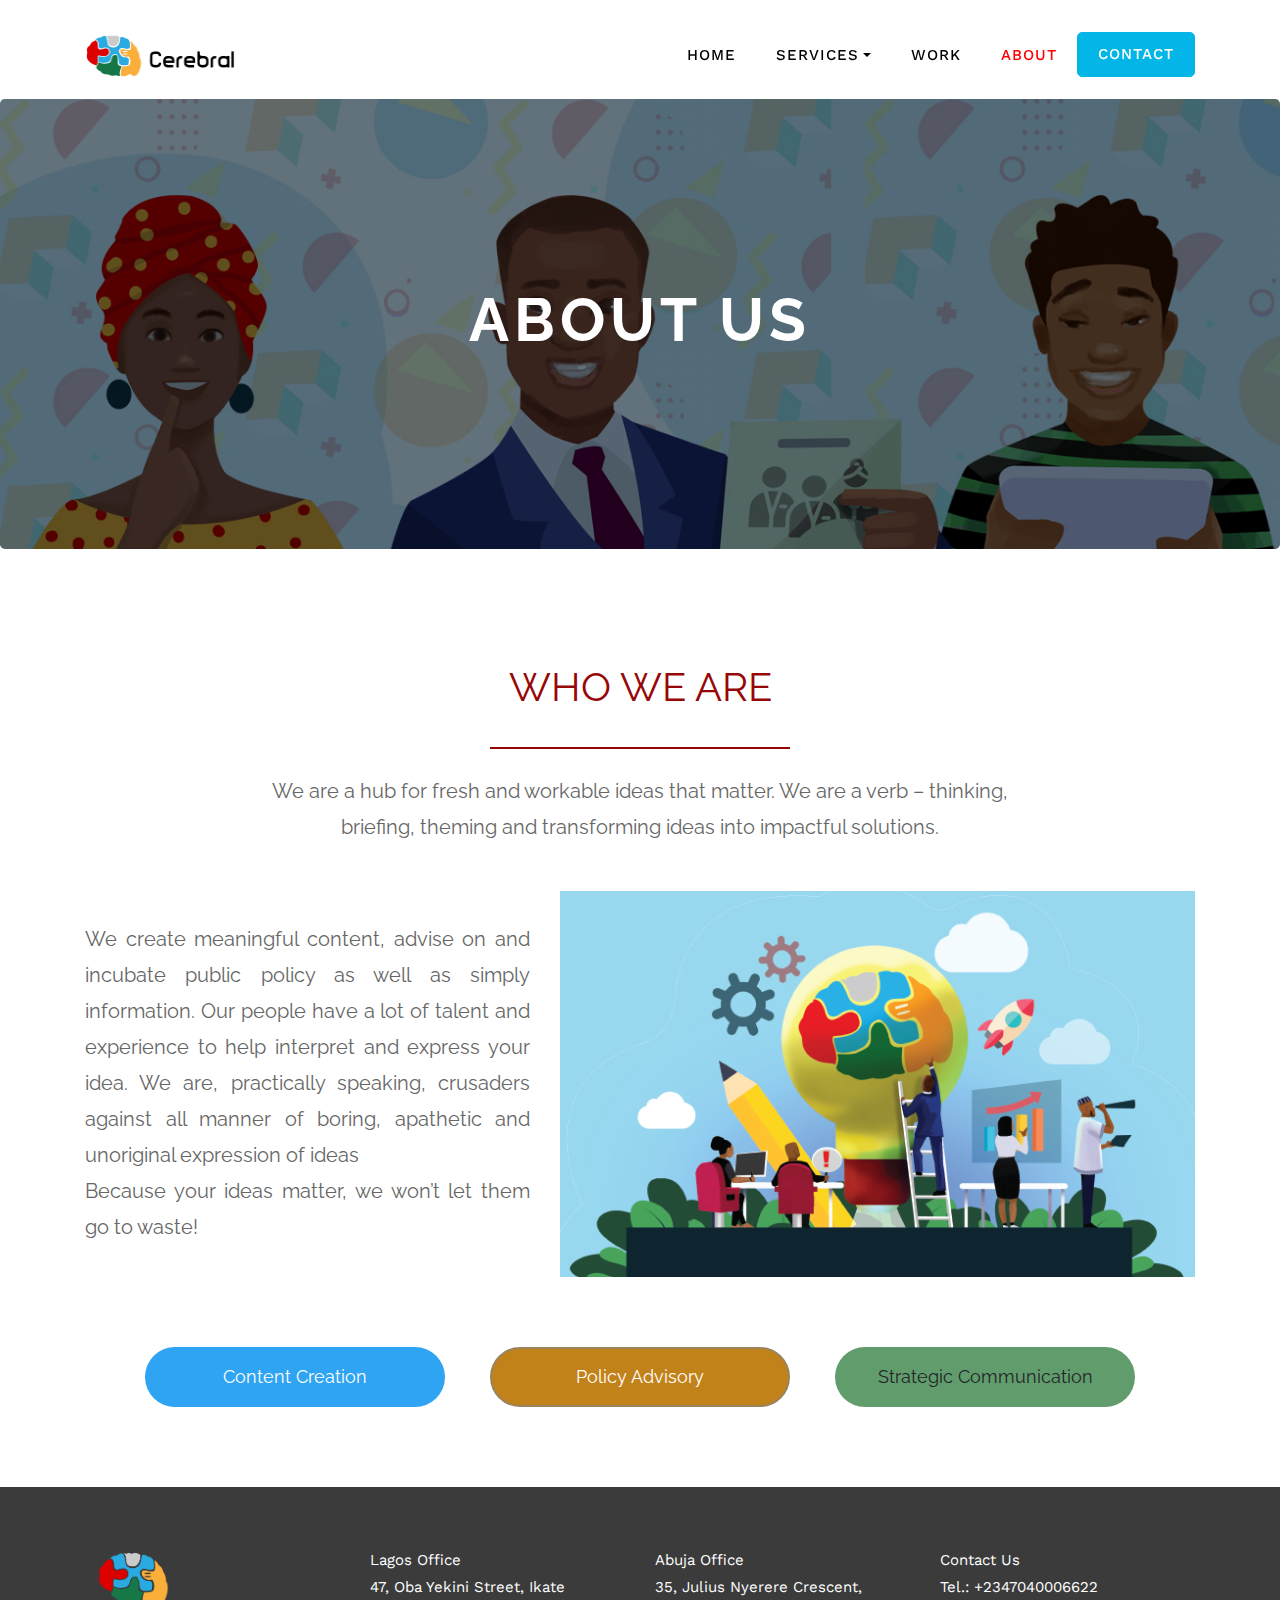
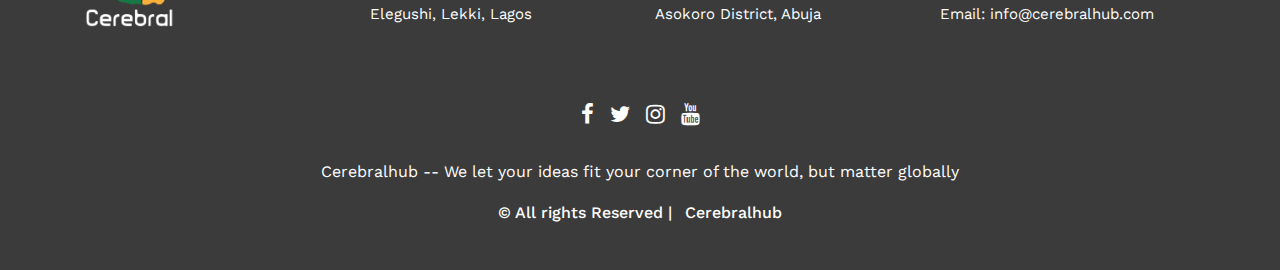
==== about.html @ 4c74ab98 "waiting from content" ====
<!DOCTYPE html>
<html lang="en">
  <head>
    <meta charset="utf-8">
    <meta name="viewport" content="width=device-width, initial-scale=1, shrink-to-fit=no">
    
    <link href="https://fonts.googleapis.com/css?family=Work+Sans:300,400,,500,600,700" rel="stylesheet">


    <link rel="stylesheet" href="https://maxcdn.bootstrapcdn.com/bootstrap/4.3.1/css/bootstrap.min.css">
   
    <link rel="stylesheet" href="https://cdnjs.cloudflare.com/ajax/libs/animate.css/3.7.2/animate.min.css"> 
  <!--  <script src="https://ajax.googleapis.com/ajax/libs/jquery/3.4.1/jquery.min.js"></script>
    <script src="https://cdnjs.cloudflare.com/ajax/libs/popper.js/1.14.7/umd/popper.min.js"></script>-->

    <script src="https://maxcdn.bootstrapcdn.com/bootstrap/4.3.1/js/bootstrap.min.js"></script>

    <link rel="stylesheet" href="css/jquery.timepicker.css">
    <link href="css/hover-min.css" rel="stylesheet">

    
    <link rel="stylesheet" href="css/style.css">
    <link rel="stylesheet" href="css/index.css">
    <link rel="stylesheet" href="css/footer.css">

    <link rel="stylesheet" href="css/style2.css">

    <title>Cerebralhub</title>

    <link rel="icon" type="image/png" href="images/cerebral.png">
    <style type="text/css">
    </style>
</head>
  <body>
 

	  <nav class="navbar navbar-expand-lg navbar-light ftco_navbar bg-light ftco-navbar-light" id="ftco-navbar">
	    <div class="container">
      <div class="menu">
        <a class="navbar-brand" href="index.html"><img src="images/ce.png"/></a>
      </div>
	      <button class="navbar-toggler" type="button" data-toggle="collapse" data-target="#ftco-nav" aria-controls="ftco-nav" aria-expanded="false" aria-label="Toggle navigation">
	        <span class="oi oi-menu"></span> Menu
	      </button>

	      <div class="collapse navbar-collapse" id="ftco-nav">
	        <ul class="navbar-nav ml-auto">
	         <li class="nav-item"><a href="index.html" class="nav-link hvr-underline-from-left">Home</a></li>
	          <!-- <li class="nav-item active dropdown"><a class="nav-link dropdown-toggle hvr-underline-from-center" data-toggle="dropdown"
              aria-haspopup="true" aria-expanded="false" href="hosting.html">Products & Services</a>
                <div class="dropdown-menu dropdown-primary" aria-labelledby="navbarDropdownMenuLink">
                  <a class="dropdown-item active" href="animation.html"> Animation</a>
                  <a class="dropdown-item" href="graphics.html">Graphics</a>
                  <a class="dropdown-item" href="illustration.html">Illustration</a>
  
                </div>
              </li> -->

            <li class="nav-item dropdown"><a class="nav-link dropdown-toggle hvr-underline-from-center" data-toggle="dropdown"
              aria-haspopup="true" aria-expanded="false" href="services.html">Services</a>
                <div class="dropdown-menu dropdown-primary" aria-labelledby="navbarDropdownMenuLink">
                    <a class="dropdown-item" href="services.html#research"> Content Creation</a>
                    <a class="dropdown-item" href="services.html#policy">Policy Advisory</a>
                    <a class="dropdown-item" href="services.html#media">Strategic Communication</a>

  
                </div>
              </li>            
              <li class="nav-item"><a href="work.html" class="nav-link hvr-underline-from-center">Work</a></li>

              <li class="nav-item active"><a href="about.html" class="nav-link hvr-underline-from-right">About</a></li>
	          <li class="nav-item cta"><a href="contact.html" class="nav-link hvr-grow"><span>Contact</span></a></li>
	        </ul>
	      </div>
	    </div>
	  </nav>
    <!-- END nav -->

    
    


<!-- Full Page Image Header with Vertically Centered Content -->
<header class="jumbotron masthead" style="height: 50vh;
min-height: 350px;
background-image: url('images/front1.jpg');
background-size: cover;
background-position: center;
background-repeat: no-repeat;
font-size:60px">
  <div class="container h-100">
    <div class="row h-100 align-items-center">
      <div class="col-12 text-center">
        <h1 class="display-4"style="color:white; font-size:60px; font-weight:900px;"><strong><b>ABOUT US</b></strong></h1>
      </div>
    </div>
  </div>
</header>


        
        <div class="missionStatement">
            <div class="container">
                <div class= "head5">
                  WHO WE ARE
                  <hr class="hr-middle my-4 wow fadeInDown" data-wow-delay="0.4s">

                </div>    
                <p align="justify">We are a hub for fresh and workable ideas that matter.
                   We are a verb – thinking, <br>briefing, theming and transforming ideas into impactful solutions. 
                    </p>
            
                </div>
            </div>



            <div id="about">

            <div class="container">

                    <div class="row">
                        <div class="col-sm-5">
                                <div class="otherStatement">
                                  <p align="justify"> We create meaningful content, advise on and incubate public policy as well as simply information.
                                     Our people have a lot of talent and experience to help interpret and express your idea. We are, practically speaking, 
                                     crusaders against all manner of boring, apathetic and unoriginal expression of ideas
                                     <br>Because your ideas matter, we won’t let them go to waste!

                                    </p>
                                </div>
                        </div>
                    
                        <div class="col-sm-7">
                                <img src="images/about.png">
                    
                            
                        </div>
                    </div>
            </div>
            </div>



            
        <div class="missionStatement2" >
            <div class="container">  
                <a href="work.html#research"><button class="btn aboutResearchButton animated slideInLeft">Content Creation</button></a>

                <a href="work.html#policy"><button class="btn aPolicyMaking animated slideInRight">Policy Advisory</button></a>
          
                <a href="work.html#media"> <button class="btn aMediaButton animated slideInLeft">Strategic Communication</button></a>

                  </div>         
            </div>

<!--
            <div class="letsTalk">
                <button class="btn talk animated slideInLeft">Let's Talk</button>
              </div>
-->

<div class=" footer">
    <div class="container">
        <div class="row">
            <div class="col-sm">
                <img src="images/cereb.png">
            </div>
  
            <div class="col-sm">
              Lagos Office
              <P>47, Oba Yekini Street, Ikate Elegushi, Lekki, Lagos</P>
            </div>

            <div class="col-sm">
                  Abuja Office
                  <P>35, Julius Nyerere Crescent, Asokoro District, Abuja</P>
                </div>
  
            <div class="col-sm">
                Contact Us
                <p>Tel.: +2347040006622 <br>
                Email: info@cerebralhub.com </p>
                </div>
            
          </div>   
    </div>
    </div>

    <div class="footer2">
        <div class="container-fluid">

        <div class="row">
            <div class="col-xs-12 col-sm-12 col-md-12 mt-2 mt-sm-5">
              <ul class="list-unstyled list-inline social text-center">
                <li class="list-inline-item"><a href="javascript:void();"><i class="fa fa-facebook"></i></a></li>
                <li class="list-inline-item"><a href="javascript:void();"><i class="fa fa-twitter"></i></a></li>
                <li class="list-inline-item"><a href="javascript:void();"><i class="fa fa-instagram"></i></a></li>
               <li class="list-inline-item"><a href="javascript:void();"><i class="fa fa-youtube"></i></a></li>
               <!-- <li class="list-inline-item"><a href="javascript:void();" target="_blank"><i class="fa fa-envelope"></i></a></li>-->
              </ul>
            </div>
            </hr>
          </div>	
        <div class="row">
          <div class="col-xs-12 col-sm-12 col-md-12 mt-2 mt-sm-2 text-center text-white">
              <p style="font-size:16px;">Cerebralhub</a> -- We let your ideas fit your corner of the world, but matter globally</p>

            <p class="h6">&copy All rights Reserved  | <a class="text-green ml-2"target="_blank">Cerebralhub</a></p>
          
          </div>
          </hr>
        </div>	
      </div>      
</div>

<script src="https://code.jquery.com/jquery-3.3.1.slim.min.js" integrity="sha384-q8i/X+965DzO0rT7abK41JStQIAqVgRVzpbzo5smXKp4YfRvH+8abtTE1Pi6jizo" crossorigin="anonymous"></script>
<script src="https://cdnjs.cloudflare.com/ajax/libs/popper.js/1.14.3/umd/popper.min.js" integrity="sha384-ZMP7rVo3mIykV+2+9J3UJ46jBk0WLaUAdn689aCwoqbBJiSnjAK/l8WvCWPIPm49" crossorigin="anonymous"></script>
<script src="https://stackpath.bootstrapcdn.com/bootstrap/4.1.3/js/bootstrap.min.js" integrity="sha384-ChfqqxuZUCnJSK3+MXmPNIyE6ZbWh2IMqE241rYiqJxyMiZ6OW/JmZQ5stwEULTy" crossorigin="anonymous"></script>


</body>
</html>
---- css/style.css ----
/*!
 * Bootstrap v4.3.1 (https://getbootstrap.com/)
 * Copyright 2011-2019 The Bootstrap Authors
 * Copyright 2011-2019 Twitter, Inc.
 * Licensed under MIT (https://github.com/twbs/bootstrap/blob/master/LICENSE)
 */
:root {
  --blue: #007bff;
  --indigo: #6610f2;
  --purple: #6f42c1;
  --pink: #e83e8c;
  --red: #dc3545;
  --orange: #fd7e14;
  --yellow: #ffc107;
  --green: #28a745;
  --teal: #20c997;
  --cyan: #17a2b8;
  --white: #fff;
  --gray: #6c757d;
  --gray-dark: #343a40;
  --primary: #007bff;
  --secondary: #6c757d;
  --success: #28a745;
  --info: #17a2b8;
  --warning: #ffc107;
  --danger: #dc3545;
  --light: #f8f9fa;
  --dark: #343a40;
  --breakpoint-xs: 0;
  --breakpoint-sm: 576px;
  --breakpoint-md: 768px;
  --breakpoint-lg: 992px;
  --breakpoint-xl: 1200px;
  --font-family-sans-serif: -apple-system, BlinkMacSystemFont, "Segoe UI", Roboto, "Helvetica Neue", Arial, "Noto Sans", sans-serif, "Apple Color Emoji", "Segoe UI Emoji", "Segoe UI Symbol", "Noto Color Emoji";
  --font-family-monospace: SFMono-Regular, Menlo, Monaco, Consolas, "Liberation Mono", "Courier New", monospace; }

*,
*::before,
*::after {
  -webkit-box-sizing: border-box;
  box-sizing: border-box; }

html {
  font-family: sans-serif;
  line-height: 1.15;
  -webkit-text-size-adjust: 100%;
  -webkit-tap-highlight-color: rgba(0, 0, 0, 0); }
  
  
.navbar .container img{
	height: 45px;
	width:150px;
}

body {
  font-family: "Work Sans", Arial, sans-serif;
  background: #fff;
  font-size: 17px;
  line-height: 1.8;
  font-weight: 400;
  color: #666666; }
  body.menu-show {
    overflow: hidden;
    position: fixed;
    height: 100%;
    width: 100%; }


    .nav-justified .nav-item {
      -ms-flex-preferred-size: 0;
      flex-basis: 0;
      -webkit-box-flex: 1;
      -ms-flex-positive: 1;
      flex-grow: 1;
      text-align: center; }


      .text-primary {
        color: #6927ff !important; }
      
      .ftco-navbar-light {
        background: transparent !important;
        position: absolute;
        top: 20px;
        left: 0;
        right: 0;
        z-index: 3; }
        @media (max-width: 991.98px) {
          .ftco-navbar-light {
            background: #000 !important;
            position: relative;
            top: 0; } }
        .ftco-navbar-light .navbar-brand {
          color: #000; }
          .ftco-navbar-light .navbar-brand:hover {
            color: #000; }
          @media (max-width: 991.98px) {
            .ftco-navbar-light .navbar-brand {
              color: #fff; } }
        @media (max-width: 991.98px) {
          .ftco-navbar-light .navbar-nav {
            padding-bottom: 10px; } }
        .ftco-navbar-light .navbar-nav > .nav-item > .nav-link {
          font-size: 15px;
          padding-top: .9rem;
          padding-bottom: .9rem;
          padding-left: 20px;
          padding-right: 20px;
          letter-spacing: 1px;
          color: #000;
          font-weight: 500;
          text-transform: uppercase;
          opacity: 1 !important; }
          .ftco-navbar-light .navbar-nav > .nav-item > .nav-link:hover {
            color: red; }
          @media (max-width: 991.98px) {
            .ftco-navbar-light .navbar-nav > .nav-item > .nav-link {
              padding-left: 0;
              padding-right: 0;
              padding-top: .5em;
              padding-bottom: .5em;
              color: rgba(255, 255, 255, 0.7); }
              .ftco-navbar-light .navbar-nav > .nav-item > .nav-link:hover {
                color: #fff; } }
        .ftco-navbar-light .navbar-nav > .nav-item .dropdown-menu {
          border: none;
          background: #fff;
          -webkit-box-shadow: 0px 10px 34px -20px rgba(0, 0, 0, 0.41);
          -moz-box-shadow: 0px 10px 34px -20px rgba(0, 0, 0, 0.41);
          box-shadow: 0px 10px 34px -20px rgba(0, 0, 0, 0.41); }
        .ftco-navbar-light .navbar-nav > .nav-item.ftco-seperator {
          position: relative;
          margin-left: 20px;
          padding-left: 20px; }
          @media (max-width: 991.98px) {
            .ftco-navbar-light .navbar-nav > .nav-item.ftco-seperator {
              padding-left: 0;
              margin-left: 0; } }
          .ftco-navbar-light .navbar-nav > .nav-item.ftco-seperator:before {
            position: absolute;
            content: "";
            top: 10px;
            bottom: 10px;
            left: 0;
            width: 2px;
            background: rgba(255, 255, 255, 0.05); }
            @media (max-width: 991.98px) {
              .ftco-navbar-light .navbar-nav > .nav-item.ftco-seperator:before {
                display: none; } }
        .ftco-navbar-light .navbar-nav > .nav-item.cta > a {
          color: rgb(10, 10, 10);
          border: 1px solid #03b6e7;
          padding-top: .5rem;
          padding-bottom: .5rem;
          padding-left: 20px;
          padding-right: 20px;
          margin-top: 4px;
          background: #03b6e7;
          -webkit-border-radius: 5px;
          -moz-border-radius: 5px;
          -ms-border-radius: 5px;
          border-radius: 5px; }
          .ftco-navbar-light .navbar-nav > .nav-item.cta > a span {
            display: inline-block;
            color: #fff; }
          .ftco-navbar-light .navbar-nav > .nav-item.cta > a:hover {
            color: #fff;
            background: #03b6e7;
            border: 1px solid #03b6e7; }
        .ftco-navbar-light .navbar-nav > .nav-item.cta.cta-colored a {
          border: 1px solid #38d39f;
          background: #38d39f !important; }
        .ftco-navbar-light .navbar-nav > .nav-item.active > a {
          color: rgba(255, 255, 255, 0.5);
          color: red; }
        .ftco-navbar-light .navbar-toggler {
          border: none;
          color: rgba(255, 255, 255, 0.5) !important;
          cursor: pointer;
          padding-right: 0;
          text-transform: uppercase;
          font-size: 16px;
          letter-spacing: .1em; }
          .ftco-navbar-light .navbar-toggler:hover, .ftco-navbar-light .navbar-toggler:focus {
            text-decoration: none;
            color: #6927ff;
            outline: none !important; }
        .ftco-navbar-light.scrolled {
          position: fixed;
          right: 0;
          left: 0;
          top: 0;
          margin-top: -130px;
          background: #fff !important;
          -webkit-box-shadow: 0 0 10px 0 rgba(0, 0, 0, 0.1);
          box-shadow: 0 0 10px 0 rgba(0, 0, 0, 0.1); }
          @media (max-width: 991.98px) {
            .ftco-navbar-light.scrolled .nav-item > .nav-link {
              padding-left: 0 !important;
              padding-right: 0 !important;
              padding-bottom: 0 !important; } }
          .ftco-navbar-light.scrolled .nav-item.active > a {
            color: red !important; }
          .ftco-navbar-light.scrolled .nav-item.cta > a {
            color: #fff !important;
            background: #03b6e7;
            border: none !important;
            padding-top: 0.5rem !important;
            padding-bottom: .5rem !important;
            padding-left: 20px !important;
            padding-right: 20px !important;
            margin-top: 6px !important;
            -webkit-border-radius: 5px;
            -moz-border-radius: 5px;
            -ms-border-radius: 5px;
            border-radius: 5px; }
            .ftco-navbar-light.scrolled .nav-item.cta > a span {
              display: inline-block;
              color: #fff !important; }
          .ftco-navbar-light.scrolled .nav-item.cta.cta-colored span {
            border-color: #6927ff; }
          @media (max-width: 991.98px) {
            .ftco-navbar-light.scrolled .navbar-nav {
              background: none;
              border-radius: 0px;
              padding-left: 0rem !important;
              padding-right: 0rem !important; } }
          .ftco-navbar-light.scrolled .navbar-toggler {
            border: none;
            color: rgba(0, 0, 0, 0.5) !important;
            border-color: rgba(0, 0, 0, 0.5) !important;
            cursor: pointer;
            padding-right: 0;
            text-transform: uppercase;
            font-size: 16px;
            letter-spacing: .1em; }
          .ftco-navbar-light.scrolled .nav-link {
            padding-top: 0.9rem !important;
            padding-bottom: 0.9rem !important;
            color: #000 !important; }
            .ftco-navbar-light.scrolled .nav-link.active {
              color: #6927ff !important; }
          .ftco-navbar-light.scrolled.awake {
            margin-top: 0px;
            -webkit-transition: .3s all ease-out;
            -o-transition: .3s all ease-out;
            transition: .3s all ease-out; }
          .ftco-navbar-light.scrolled.sleep {
            -webkit-transition: .3s all ease-out;
            -o-transition: .3s all ease-out;
            transition: .3s all ease-out; }
          .ftco-navbar-light.scrolled .navbar-brand {
            color: #000; }
      
      .navbar-brand {
        font-size: 20px;
        font-weight: 900; }
      
  
.nav {
  display: -webkit-box;
  display: -ms-flexbox;
  display: flex;
  -ms-flex-wrap: wrap;
  flex-wrap: wrap;
  padding-left: 0;
  margin-bottom: 0;
  list-style: none; }

.nav-link {
  display: block;
  padding: 0.5rem 1rem; }
  .nav-link:hover, .nav-link:focus {
    text-decoration: none; }
  .nav-link.disabled {
    color: #6c757d;
    pointer-events: none;
    cursor: default; }

.nav-tabs {
  border-bottom: 1px solid #dee2e6; }
  .nav-tabs .nav-item {
    margin-bottom: -1px; }
  .nav-tabs .nav-link {
    border: 1px solid transparent;
    border-top-left-radius: 0.25rem;
    border-top-right-radius: 0.25rem; }
    .nav-tabs .nav-link:hover, .nav-tabs .nav-link:focus {
      border-color: #e9ecef #e9ecef #dee2e6; }
    .nav-tabs .nav-link.disabled {
      color: #6c757d;
      background-color: transparent;
      border-color: transparent; }
  .nav-tabs .nav-link.active,
  .nav-tabs .nav-item.show .nav-link {
    color: #495057;
    background-color: #fff;
    border-color: #dee2e6 #dee2e6 #fff; }
  .nav-tabs .dropdown-menu {
    margin-top: -1px;
    border-top-left-radius: 0;
    border-top-right-radius: 0; }

.nav-pills .nav-link {
  border-radius: 0.25rem; }

.nav-pills .nav-link.active,
.nav-pills .show > .nav-link {
  color: #fff;
  background-color: #007bff; }

.nav-fill .nav-item {
  -webkit-box-flex: 1;
  -ms-flex: 1 1 auto;
  flex: 1 1 auto;
  text-align: center; }


.tab-content > .tab-pane {
  display: none; }

.tab-content > .active {
  display: block; }

.navbar {
  position: relative;
  display: -webkit-box;
  display: -ms-flexbox;
  display: flex;
  -ms-flex-wrap: wrap;
  flex-wrap: wrap;
  -webkit-box-align: center;
  -ms-flex-align: center;
  align-items: center;
  -webkit-box-pack: justify;
  -ms-flex-pack: justify;
  justify-content: space-between;
  padding: 0.5rem 1rem; }
  .navbar > .container,
  .navbar > .container-fluid {
    display: -webkit-box;
    display: -ms-flexbox;
    display: flex;
    -ms-flex-wrap: wrap;
    flex-wrap: wrap;
    -webkit-box-align: center;
    -ms-flex-align: center;
    align-items: center;
    -webkit-box-pack: justify;
    -ms-flex-pack: justify;
    justify-content: space-between; }

.navbar-brand {
  display: inline-block;
  padding-top: 0.3125rem;
  padding-bottom: 0.3125rem;
  margin-right: 1rem;
  font-size: 1.25rem;
  line-height: inherit;
  white-space: nowrap; }
  .navbar-brand:hover, .navbar-brand:focus {
    text-decoration: none; }

.navbar-nav {
  display: -webkit-box;
  display: -ms-flexbox;
  display: flex;
  -webkit-box-orient: vertical;
  -webkit-box-direction: normal;
  -ms-flex-direction: column;
  flex-direction: column;
  padding-left: 0;
  margin-bottom: 0;
  list-style: none; }
  .navbar-nav .nav-link {
    padding-right: 0;
    padding-left: 0; }
  .navbar-nav .dropdown-menu {
    position: static;
    float: none; }

.navbar-text {
  display: inline-block;
  padding-top: 0.5rem;
  padding-bottom: 0.5rem; }

.navbar-collapse {
  -ms-flex-preferred-size: 100%;
  flex-basis: 100%;
  -webkit-box-flex: 1;
  -ms-flex-positive: 1;
  flex-grow: 1;
  -webkit-box-align: center;
  -ms-flex-align: center;
  align-items: center; }

.navbar-toggler {
  padding: 0.25rem 0.75rem;
  font-size: 1.25rem;
  line-height: 1;
  background-color: transparent;
  border: 1px solid transparent;
  border-radius: 0.25rem; }
  .navbar-toggler:hover, .navbar-toggler:focus {
    text-decoration: none; }

.navbar-toggler-icon {
  display: inline-block;
  width: 1.5em;
  height: 1.5em;
  vertical-align: middle;
  content: "";
  background: no-repeat center center;
  background-size: 100% 100%; }

@media (max-width: 575.98px) {
  .navbar-expand-sm > .container,
  .navbar-expand-sm > .container-fluid {
    padding-right: 0;
    padding-left: 0; } }

@media (min-width: 576px) {
  .navbar-expand-sm {
    -webkit-box-orient: horizontal;
    -webkit-box-direction: normal;
    -ms-flex-flow: row nowrap;
    flex-flow: row nowrap;
    -webkit-box-pack: start;
    -ms-flex-pack: start;
    justify-content: flex-start; }
    .navbar-expand-sm .navbar-nav {
      -webkit-box-orient: horizontal;
      -webkit-box-direction: normal;
      -ms-flex-direction: row;
      flex-direction: row; }
      .navbar-expand-sm .navbar-nav .dropdown-menu {
        position: absolute; }
      .navbar-expand-sm .navbar-nav .nav-link {
        padding-right: 0.5rem;
        padding-left: 0.5rem; }
    .navbar-expand-sm > .container,
    .navbar-expand-sm > .container-fluid {
      -ms-flex-wrap: nowrap;
      flex-wrap: nowrap; }
    .navbar-expand-sm .navbar-collapse {
      display: -webkit-box !important;
      display: -ms-flexbox !important;
      display: flex !important;
      -ms-flex-preferred-size: auto;
      flex-basis: auto; }
    .navbar-expand-sm .navbar-toggler {
      display: none; } }

@media (max-width: 767.98px) {
  .navbar-expand-md > .container,
  .navbar-expand-md > .container-fluid {
    padding-right: 0;
    padding-left: 0; } }

@media (min-width: 768px) {
  .navbar-expand-md {
    -webkit-box-orient: horizontal;
    -webkit-box-direction: normal;
    -ms-flex-flow: row nowrap;
    flex-flow: row nowrap;
    -webkit-box-pack: start;
    -ms-flex-pack: start;
    justify-content: flex-start; }
    .navbar-expand-md .navbar-nav {
      -webkit-box-orient: horizontal;
      -webkit-box-direction: normal;
      -ms-flex-direction: row;
      flex-direction: row; }
      .navbar-expand-md .navbar-nav .dropdown-menu {
        position: absolute; }
      .navbar-expand-md .navbar-nav .nav-link {
        padding-right: 0.5rem;
        padding-left: 0.5rem; }
    .navbar-expand-md > .container,
    .navbar-expand-md > .container-fluid {
      -ms-flex-wrap: nowrap;
      flex-wrap: nowrap; }
    .navbar-expand-md .navbar-collapse {
      display: -webkit-box !important;
      display: -ms-flexbox !important;
      display: flex !important;
      -ms-flex-preferred-size: auto;
      flex-basis: auto; }
    .navbar-expand-md .navbar-toggler {
      display: none; } }

@media (max-width: 991.98px) {
  .navbar-expand-lg > .container,
  .navbar-expand-lg > .container-fluid {
    padding-right: 0;
    padding-left: 0; } }

@media (min-width: 992px) {
  .navbar-expand-lg {
    -webkit-box-orient: horizontal;
    -webkit-box-direction: normal;
    -ms-flex-flow: row nowrap;
    flex-flow: row nowrap;
    -webkit-box-pack: start;
    -ms-flex-pack: start;
    justify-content: flex-start; }
    .navbar-expand-lg .navbar-nav {
      -webkit-box-orient: horizontal;
      -webkit-box-direction: normal;
      -ms-flex-direction: row;
      flex-direction: row; }
      .navbar-expand-lg .navbar-nav .dropdown-menu {
        position: absolute; }
      .navbar-expand-lg .navbar-nav .nav-link {
        padding-right: 0.5rem;
        padding-left: 0.5rem; }
    .navbar-expand-lg > .container,
    .navbar-expand-lg > .container-fluid {
      -ms-flex-wrap: nowrap;
      flex-wrap: nowrap; }
    .navbar-expand-lg .navbar-collapse {
      display: -webkit-box !important;
      display: -ms-flexbox !important;
      display: flex !important;
      -ms-flex-preferred-size: auto;
      flex-basis: auto; }
    .navbar-expand-lg .navbar-toggler {
      display: none; } }

@media (max-width: 1199.98px) {
  .navbar-expand-xl > .container,
  .navbar-expand-xl > .container-fluid {
    padding-right: 0;
    padding-left: 0; } }

@media (min-width: 1200px) {
  .navbar-expand-xl {
    -webkit-box-orient: horizontal;
    -webkit-box-direction: normal;
    -ms-flex-flow: row nowrap;
    flex-flow: row nowrap;
    -webkit-box-pack: start;
    -ms-flex-pack: start;
    justify-content: flex-start; }
    .navbar-expand-xl .navbar-nav {
      -webkit-box-orient: horizontal;
      -webkit-box-direction: normal;
      -ms-flex-direction: row;
      flex-direction: row; }
      .navbar-expand-xl .navbar-nav .dropdown-menu {
        position: absolute; }
      .navbar-expand-xl .navbar-nav .nav-link {
        padding-right: 0.5rem;
        padding-left: 0.5rem; }
    .navbar-expand-xl > .container,
    .navbar-expand-xl > .container-fluid {
      -ms-flex-wrap: nowrap;
      flex-wrap: nowrap; }
    .navbar-expand-xl .navbar-collapse {
      display: -webkit-box !important;
      display: -ms-flexbox !important;
      display: flex !important;
      -ms-flex-preferred-size: auto;
      flex-basis: auto; }
    .navbar-expand-xl .navbar-toggler {
      display: none; } }

.navbar-expand {
  -webkit-box-orient: horizontal;
  -webkit-box-direction: normal;
  -ms-flex-flow: row nowrap;
  flex-flow: row nowrap;
  -webkit-box-pack: start;
  -ms-flex-pack: start;
  justify-content: flex-start; }
  .navbar-expand > .container,
  .navbar-expand > .container-fluid {
    padding-right: 0;
    padding-left: 0; }
  .navbar-expand .navbar-nav {
    -webkit-box-orient: horizontal;
    -webkit-box-direction: normal;
    -ms-flex-direction: row;
    flex-direction: row; }
    .navbar-expand .navbar-nav .dropdown-menu {
      position: absolute; }
    .navbar-expand .navbar-nav .nav-link {
      padding-right: 0.5rem;
      padding-left: 0.5rem; }
  .navbar-expand > .container,
  .navbar-expand > .container-fluid {
    -ms-flex-wrap: nowrap;
    flex-wrap: nowrap; }
  .navbar-expand .navbar-collapse {
    display: -webkit-box !important;
    display: -ms-flexbox !important;
    display: flex !important;
    -ms-flex-preferred-size: auto;
    flex-basis: auto; }
  .navbar-expand .navbar-toggler {
    display: none; }

.navbar-light .navbar-brand {
  color: rgba(0, 0, 0, 0.9); }
  .navbar-light .navbar-brand:hover, .navbar-light .navbar-brand:focus {
    color: rgba(0, 0, 0, 0.9); }

.navbar-light .navbar-nav .nav-link {
  color: rgba(0, 0, 0, 0.5); }
  .navbar-light .navbar-nav .nav-link:hover, .navbar-light .navbar-nav .nav-link:focus {
    color: rgba(0, 0, 0, 0.7); }
  .navbar-light .navbar-nav .nav-link.disabled {
    color: rgba(0, 0, 0, 0.3); }

.navbar-light .navbar-nav .show > .nav-link,
.navbar-light .navbar-nav .active > .nav-link,
.navbar-light .navbar-nav .nav-link.show,
.navbar-light .navbar-nav .nav-link.active {
  color: rgba(0, 0, 0, 0.9); }

.navbar-light .navbar-toggler {
  color: rgba(0, 0, 0, 0.5);
  border-color: rgba(0, 0, 0, 0.1); }

.navbar-light .navbar-toggler-icon {
  background-image: url("data:image/svg+xml,%3csvg viewBox='0 0 30 30' xmlns='http://www.w3.org/2000/svg'%3e%3cpath stroke='rgba(0, 0, 0, 0.5)' stroke-width='2' stroke-linecap='round' stroke-miterlimit='10' d='M4 7h22M4 15h22M4 23h22'/%3e%3c/svg%3e"); }

.navbar-light .navbar-text {
  color: rgba(0, 0, 0, 0.5); }
  .navbar-light .navbar-text a {
    color: rgba(0, 0, 0, 0.9); }
    .navbar-light .navbar-text a:hover, .navbar-light .navbar-text a:focus {
      color: rgba(0, 0, 0, 0.9); }

.navbar-dark .navbar-brand {
  color: #fff; }
  .navbar-dark .navbar-brand:hover, .navbar-dark .navbar-brand:focus {
    color: #fff; }

.navbar-dark .navbar-nav .nav-link {
  color: rgba(255, 255, 255, 0.5); }
  .navbar-dark .navbar-nav .nav-link:hover, .navbar-dark .navbar-nav .nav-link:focus {
    color: rgba(255, 255, 255, 0.75); }
  .navbar-dark .navbar-nav .nav-link.disabled {
    color: rgba(255, 255, 255, 0.25); }

.navbar-dark .navbar-nav .show > .nav-link,
.navbar-dark .navbar-nav .active > .nav-link,
.navbar-dark .navbar-nav .nav-link.show,
.navbar-dark .navbar-nav .nav-link.active {
  color: #fff; }

.navbar-dark .navbar-toggler {
  color: rgba(255, 255, 255, 0.5);
  border-color: rgba(255, 255, 255, 0.1); }

.navbar-dark .navbar-toggler-icon {
  background-image: url("data:image/svg+xml,%3csvg viewBox='0 0 30 30' xmlns='http://www.w3.org/2000/svg'%3e%3cpath stroke='rgba(255, 255, 255, 0.5)' stroke-width='2' stroke-linecap='round' stroke-miterlimit='10' d='M4 7h22M4 15h22M4 23h22'/%3e%3c/svg%3e"); }

.navbar-dark .navbar-text {
  color: rgba(255, 255, 255, 0.5); }
  .navbar-dark .navbar-text a {
    color: #fff; }
    .navbar-dark .navbar-text a:hover, .navbar-dark .navbar-text a:focus {
      color: #fff; }

.bg-dark {
  background-color: #343a40 !important; }
---- css/index.css ----
@import url("https://fonts.googleapis.com/css?family=Raleway:200,300,400,700,700i,900");


 /*
 .navbar .menu img{
    position: absolute;
    width:100px;
    border-radius:50%; 
    box-shadow: 0 26px 26px rgba(0,0,0,.09);
    border-color: rgba(0, 0, 0, 0.05);
  }
  .navbar-brand{
    margin-right:08rem !important;
    padding-bottom: 25px !important;
  }
*/
/* Navbar Hover*/
/*
  
  .nav-link {
    display: inline-block;
    color: #fff;
  /*  font-size: 11px;
    letter-spacing: 2px; */
    /*
    position: relative;
    -webkit-transition: all 0.4s ease;
    transition: all 0.4s ease;
    padding: 15px;
  }
  
  .nav-link:after {
    content: "";
    position: absolute;
    height: 4px;
    background-color: red;
    width: 0;
    left: 50%;
    bottom: 0;
    -webkit-transform: translateX(-50%);
    -ms-transform: translateX(-50%);
    transform: translateX(-50%);
    -webkit-transition: 0.5s cubic-bezier(0.68, -0.55, 0.265, 1.55) all;
      transition: 0.5s cubic-bezier(0.68, -0.55, 0.265, 1.55) all;
  }
  
  .nav-link:hover {
    color: red;
  }
  
  .nav-link:hover:after {
    width: 100%;
  }


/*Horizontal Submenu*/


/*
  .subnav {
    float: center;
    overflow: hidden;
    font-size:18px !important;
  }
  
  .subnav .subnavbtn {
    border: none;
    outline: none;
    color: rgb(0, 0, 0);
    padding: 14px 16px;
    background-color: inherit;
    font-family: inherit;
    margin: 0;
  }
  
  .subnavbtn:hover{
    color:red;
    
  }
 .subnav:hover .subnavbtn {
    /*background-color: rgb(250, 250, 250);
    border-bottom: 2px solid red; 
  }*/

  /*
  
  .subnav-content {
    display: none;
    position: absolute;
    left: 50px;
    background-color: rgb(255, 255, 255);
    padding-top:12px;
    width: 40%;
    height:60px;
    z-index: 1;
    border-top: 2px solid black;
    border-radius:10px;
  }
  
  .subnav-content a {
    float: center;
    color: rgb(0, 0, 0);
    text-decoration: none;
    margin-right:20px;
    padding: 5px;
  }
  
  .subnav-content a:hover {
   /*background-color: #eee;*/

   /*
    color:red;

  }
  
  .subnav:hover .subnav-content {
    display: block;
  }



*/

/*
.jumbotron {
  position:relative;
  overflow:hidden;
  text-align:center;
}

.jumbotron .container {
  position:relative;
  z-index:2;
  padding:2rem;
  border-radius:3px;
}

.jumbotron-background {
  object-fit:cover;
  font-family: 'object-fit: cover;';
  position:absolute;
  top:0;
  z-index:1;
  width:100%;
  height:100%;
  opacity:0.5;
}*/



.navbar{
  padding-bottom:20px;
  margin-bottom:15px;
}
  .info {
    border: 2px solid #ffffff;
    color: #ffffff;
    width: 200px;
    font-size:18px;
    margin:12px;

  }
  
  .info:hover {
    border: 2px solid #fbb03b;
    background: #fbb03b;
    color: rgb(0, 0, 0);
  }

  /*Landing page */
 
h1 {
  letter-spacing: 5px;
  font-size:55px;
  /*font-weight:1000px;*/
  font-family: Raleway;
}

h5 {
  letter-spacing: 0px;
  font-size:18px;
  font-weight:0px;
  font-family: Raleway;
}

.hr-light {
  border-top: 3px solid #fff;
  width: 150px;
}

.view .mask {
    color: #fff;
    padding-top:120px;
}

.mission {
    justify-content: center;
    text-align: center;
    padding-top:80px;
    padding-bottom:80px;
    font-family: Raleway;
}

.mission .head{
  font-size: 20px;
  font-weight:900px;
  font-family: Raleway;
  color:rgb(151, 7, 7);
}

.mission p{
    font-size: 60px;
    font-weight:900px;
    font-family: Raleway;
    color:black;
    word-spacing: 5px;

}

.hr-dark {
  border-top: 3px solid rgb(151, 7, 7);
  width: 100%;
}

.mission .container .container .row{
  padding-left:20px;
}
.mission .container .container h6 {
  padding-top:12px;
  font-size:16px;
  font-family: Raleway;

}


.circular {
    position: relative;
    text-align: center;
    color: white;
    font-family: Raleway;

  }

  .centered {
    position: absolute;
    top: 50%;
    left: 50%;
    transform: translate(-50%, -50%);
  }

  .whatwedo .container .circular img{
    border-radius: 50%;
    display: block;
    width: 100%;
  }
  .overlay {
    position: absolute;
    top: 0;
    bottom: 0;
    left: 0;
    right: 0;
    height: 100%;
    width: 100%;
    opacity: 0;
    transition: .5s ease;
    border-radius:50%;
    background-color: rgba(10, 10, 10, 0.753);
  }
  
  .circular:hover .overlay {
    opacity: 1;
  }
  
  .textCircular {
    color: white;
    font-size: 30px;
    position: absolute;
    top: 50%;
    left: 50%;
    -webkit-transform: translate(-50%, -50%);
    -ms-transform: translate(-50%, -50%);
    transform: translate(-50%, -50%);
    text-align: center;
    font-family: Raleway;

  }



  
  .whatwedo .head2{
    text-align: center;
    font-size:30px;
    padding-bottom:4px;
    font-weight:700px;
    color:rgb(151, 7, 7);
    font-family: Raleway;


  }

  .whatwedo .text{
    text-align: center;
    font-size:17px;
    font-family: Raleway;
    padding-bottom:40px;

  }
  
  .whatwedo{
    padding:20px;
    padding-top:70px;
    padding-bottom:40px;
    background:rgb(255, 255, 255);
    font-family: Raleway;

  }

  .hr-middle {
    border-top: 2px solid rgb(151, 7, 7);
    width: 300px;
  }

  .client .container img{
      width: 100px;
      height: 120px;
  }

  .client {
    padding-top:0;
    padding-bottom:30px;
    justify-content: center;
    text-align: center;
    font-family: Raleway;
    font-size:30px;
    color: rgb(151, 7, 7);

  }

  #section2 .client .container{
    padding-top:30px;
    padding-bottom:30px;
  }

  .footer .row img{
      width:90px;
      height:80px;
      margin-bottom: 20px;;
    
  }

  .footer{
    background:rgb(59, 59, 59);
      margin-top:0px;
      padding-top: 60px;
      color:rgb(255, 255, 255);
      font-size:15px;
  }
  .footer2{
    background:rgb(59, 59, 59);
    padding-bottom:40px;
    color:white;
    font-size:22px;

  }

  
  .fa {
   color:white; 
  }
  .fa:hover{
    color:rgb(126, 126, 241);
  }
  /*
  .fa:hover {
      opacity: 0.7;
  }
  
  .fa-facebook {
    background: #3B5998;
    color: white;
  }
  
  .fa-twitter {
    background: #55ACEE;
    color: white;
  }
  
  .fa-google {
    background: #dd4b39;
    color: white;
  }
  
  .fa-linkedin {
    background: #007bb5;
    color: white;
  }
  
  .fa-youtube {
    background: #bb0000;
    color: white;
  }
  
  .fa-instagram {
    background: #125688;
    color: white;
  }
  
  */

.pathway img{
  height:60%;
  width:60%;
  justify-content: center;
}
  

.missionStatement{
  padding-top:70px;
}

.missionStatement .head5{
  font-size: 40px;
  text-align: center;
  font-weight: 500px;
  color:rgb(151, 7, 7);
  font-family: Raleway;

}

.missionStatement p{
  font-size:20px;
  text-align: center;
  font-family: Raleway;


}

.container .aboutPix img{
  width:100%;
  height:auto;
}

.container .otherStatement p{
  font-size:20px;
  font-family: Raleway;
  padding-top:30px;

}

#about{
  padding-top:30px;
}

#about img{
  width:100%
}


.missionStatement2{
font-size:20px;
text-align: center;
font-family: Raleway;
padding-top:50px;
padding-bottom:60px;

}
.pathway{
  margin-top:50px;
  padding-top:30px;
}
.pathway .head6{
  text-align:center;
  font-size:30px;
}

.pathway img{
  display: block;
  margin-left: auto;
  margin-right: auto;
}

/*
.custom-toggler.navbar-toggler {
}

.custom-toggler .navbar-toggler-icon {
background-image: url("data:image/svg+xml;charset=utf8,%3Csvg viewBox='0 0 32 32' xmlns='http://www.w3.org/2000/svg'%3E%3Cpath stroke='rgba(2,2,2,2)' stroke-width='2' stroke-linecap='round' stroke-miterlimit='10' d='M4 8h24M4 16h24M4 24h24'/%3E%3C/svg%3E");
margin-right:65px;
}


/* navbar */

/*
.navbar-default {
  background-color: rgb(255, 255, 255);
  border-color: rgb(255, 255, 255);
}

.navbar-default ul{
  font-size: 18px;
}
/* Title */
.navbar-default .navbar-brand {
  color: black;
}
/* Link */
/*
.navbar-default .navbar-nav > li > a {
  color: black;
}
.navbar-default .navbar-nav > li > a:hover,
.navbar-default .navbar-nav > li > a:focus {
  color: red;
  font-weight:900px;

}
.navbar-default .navbar-nav > .active > a,
.navbar-default .navbar-nav > .active > a:hover,
.navbar-default .navbar-nav > .active > a:focus {
  color: red;
  background-color: #E7E7E7;
}
.navbar-default .navbar-nav > .open > a,
.navbar-default .navbar-nav > .open > a:hover,
.navbar-default .navbar-nav > .open > a:focus {
  color:red;
  background-color: #D5D5D5;
}


.nav-item.cta > a{
  color: 
rgb(255, 255, 255) !important;
border: 1px solid
#595561;
padding-top: 5px;
padding-bottom: 5px;
padding-left: 12px;
padding-right: 12px;
margin-top: 12px;
background:
#595561;
-webkit-border-radius: 5px;
-moz-border-radius: 5px;
-ms-border-radius: 5px;
border-radius: 5px;
}
*/


.slideInDown {
  animation-duration: 1s;
  animation-delay: 0s;
  animation-iteration-count: 1;
}

.slideInUp {
  animation-duration: 1s;
  animation-delay: 0s;
  animation-iteration-count: 1;
}

.slideInLeft {
  animation-duration: 1s;
  animation-delay: 0s;
  animation-iteration-count: 1;
}
.slideInRight{
  animation-duration: 1s;
  animation-delay: 0s;
  animation-iteration-count: 1;
}

.letsTalk{
 text-align: center;
  padding:10px;
  padding-bottom:60px;

}
.talk {
  background: rgb(57, 53, 71);
  color: rgb(255, 255, 255);
  width: 200px;
  font-size:18px;
  margin:12px;
  height:50px;
}

.talk:hover {
  background: rgb(255, 255, 255);
  border:2px solid rgb(57, 53, 71);
  color: rgb(0, 0, 0);
}



.contactUs {
  margin-top:20px;
  background:rgb(252, 2, 2);
  text-align: center;
}
.ourWork {
  border-color: rgb(255, 255, 255);
  color: rgb(255, 255, 255);
  width: 200px;
  font-size:18px;
  margin:50px;
  height:50px;
}

.ourWork:hover {
  background: rgb(205, 205, 216);
  color: rgb(0, 0, 0);
}

#research{
  padding-top:80px;
  padding-bottom:10px;
}

.researchButton {
  border-radius:30px;
  width: 200px;
  font-size:18px;
  margin:20px;
  height:50px;
  background: #768d9c;
  color: white;

}

.researchButton:hover {
  background: #ffffff;
  color: rgb(0, 0, 0);
  border: 2px solid #768d9c;

}




.policyMaking {
  border-radius:30px;
  border: 2px solid #99835f;
  width: 200px;
  font-size:18px;
  margin:20px;
  height:50px;
  background: #99835f;
    color: rgb(255, 255, 255);



}

.policyMaking:hover {
  background: #ffffff;
  border: 2px solid #99835f;
  color: rgb(0, 0, 0);
}


#research .content h3{
  font-size:35px;
  color: #363669;
  font-weight:800px;
  padding-top:20px;
}

#research img, #media img{
  width:100%;
}

#policy img{
  width:100%;
}
#policy .content h4{
    color:brown;
    padding-top:60px;
    font-size:35px;
}

#policy{
  padding-top:70px;
  padding-bottom: 40px;
}
#policy .content p{
  padding:10px;
}

#media{
  padding-top:40px;
  padding-bottom: 80px;
}



#media .content h4{
  color:rgb(0, 153, 59);
  padding-top:30px;
  font-size:35px;

}

#media .content p{
padding:10px;
}



.mediaButton {
  border-radius:30px;
  width: 200px;
  font-size:18px;
  margin:20px;
  height:50px;
  background: #619c6c;


}

.mediaButton:hover {
  border:2px solid #95c49e;
  background: #ffffff;
  color: rgb(0, 0, 0);
}

  
#section3 .whatwedo img{
 /* opacity: 0.2;*/

}

#section3 .whatwedo img:hover{
 /* opacity: 1.0;
  filter: alpha(opacity=100); /* For IE8 and earlier */
}


 .howWeDo{
   padding-bottom: 30px;
 }
.howWeDo .head2{
  padding-top:80px;
  text-align: center;
  font-size:30px;
  padding-bottom:4px;
  font-weight:700px;
  color:rgb(151, 7, 7);
  font-family: Raleway;
}


.howWeDo .howWeDoPath img{
  width:100%;
}

.howWeDo p{
 padding-top: 60px;
}

.howWeDo .text{
  text-align: center;
  font-size:17px;
  font-family: Raleway;
  padding-bottom:40px;
  padding-bottom: 50px;

}

#section5 .container{
  padding-bottom:50px;
}


#animation .head4{
  text-align: center;
}

#animation{
  margin-top:0;
  margin-bottom: 20px;
}

#illustration{
  text-align:center;
  background:rgb(160, 157, 157);
}

.illustration .head6{
  text-align: center;
  margin-top:50px;
  font-size:30px;
  font-family: Raleway;
  color: rgb(151, 7, 7)
}

.illustration p{
  text-align:center;
}




#work img{
  width:100%;
}

#work{
  padding-top:90px; 
  background:rgba(236, 235, 235, 0.795);
}

.card{
  border:2px solid rgb(182, 182, 182);
}
.card p{
  font-size:14px;
}





#work2 img{
  width:100%;
}

#work2{
  padding-top:0px; 
  background:rgba(236, 235, 235, 0.795);
}


.aboutResearchButton {
  border-radius:30px;
  width: 300px;
  font-size:18px;
  margin:20px;
  height:60px;
  background: #2ea4f3;
  color: white;

}

.aboutResearchButton:hover {
  background: #ffffff;
  color: rgb(0, 0, 0);
  border: 2px solid #2ea4f3;

}



.aPolicyMaking {
  border-radius:30px;
  border: 2px solid #99835f;
  width: 300px;
  font-size:18px;
  margin:20px;
  height:60px;
  background: #c2821a;
    color: rgb(255, 255, 255);



}

.aPolicyMaking:hover {
  background: #ffffff;
  border: 2px solid #c2821a;
  color: rgb(0, 0, 0);
}




.aMediaButton {
  border-radius:30px;
  width: 300px;
  font-size:18px;
  margin:20px;
  height:60px;
  background: #619c6c;


}

.aMediaButton:hover {
  border:2px solid #95c49e;
  background: #ffffff;
  color: rgb(0, 0, 0);
}




#footer ul.social li{
padding: 3px 0;
}
#footer ul.social li a i {
  margin-right: 5px;
font-size:25px;
-webkit-transition: .5s all ease;
-moz-transition: .5s all ease;
transition: .5s all ease;
}
#footer ul.social li:hover a i {
font-size:30px;
margin-top:-10px;
}
#footer ul.social li a,
#footer ul.quick-links li a{
color:#ffffff;
}
#footer ul.social li a:hover{
color:#eeeeee;
}
---- css/footer.css ----
/* Footer */
@import url('https://maxcdn.bootstrapcdn.com/font-awesome/4.7.0/css/font-awesome.min.css');

#footer ul.social li{
	padding: 3px 0;
}
#footer ul.social li a i {
    margin-right: 5px;
	font-size:25px;
	-webkit-transition: .5s all ease;
	-moz-transition: .5s all ease;
	transition: .5s all ease;
}
#footer ul.social li:hover a i {
	font-size:30px;
	margin-top:-10px;
}
#footer ul.social li a,
#footer ul.quick-links li a{
	color:#ffffff;
}
#footer ul.social li a:hover{
	color:#eeeeee;
}
---- css/style2.css ----
/*====================
 * Table of Content *
 ==================== */
/*
 1.) Homepage
 2.) About us
 3.) 404 page
 4.) Teastimonial Page
 5.) Team Page
 6.) Services Page
 7.) Blog Masonry Page
 8.) Blog_masonry_post page
 9.) Industary Page
10.) Projects Page
11.) Faq Page
12.) Pricing
13.) Contact Us
14.) Career
15.) Loader Styling
 */

/*
 1.) Homepage Style
 */
/*Revolution slider style start here*/
.hero-banner .zeus .tp-bullet:after {
	background: #16d428;
	width: 3px;
	height: 3px;
	top: 5px;
	left: 5px;
	
}
.hero-banner .zeus .tp-bullet.selected, .hero-banner .zeus .tp-bullet:hover {
	border: 2px solid #16d428;
}
.hero-banner {
	position: relative;
	 /*height:841px;*/ 
	overflow:hidden;
}
.caption-slider {
	position: absolute;
	left: 0;
	top: 26%;
	width: 100%;
}
.slotholder{
	transform:translate3d(0px, 5.7px, 0px) !important;
    -webkit-transform:translate3d(0px, 5.7px, 0px) !important;
}
.caption-slider h1 span {
	font-size: 16px;
	color: #fff;
	font-weight: 400;
	display: block;
	padding-bottom: 13px;
}
.caption-slider .industry-list {
	margin-top: 51px;
}

.industry-list .list-industry-item > a {

	display: block;
	padding: 83px 0px 98px;
	text-align: center;
	font-size: 20px;
	color: #fff;
	text-transform: uppercase;
	font-weight: 700;
}
.industry-link {
	background: #03b6e7;
}
.industry-list .list-industry-item > a i {
	display: block;
	margin: 0 auto 15px;
	height: 60px;
}
.industry-list .list-industry-item > a .icon-education {
	width: 60px;
	background: url(../images/education-icon.png) center center no-repeat;
}
.industry-list .list-industry-item > a .icon-bussiness {
	width: 60px;
	background: url(../images/icon-bussiness.png) center center no-repeat;
}
.industry-list .list-industry-item > a .icon-technology {
	width: 70px;
	background: url(../images/icon-technology.png) center center no-repeat;
}
.industry-list .list-industry-item > a .icon-banking {
	width: 55px;
	background: url(../images/icon-banking.png) center center no-repeat;
}
.homepage-about_us {
	background: #ffffff;
}

.about_us-inner {
	text-align: center;
}
.about_us-inner p {
	padding: 26px 5% 22px;
}

/*
#partner-carousal.owl-carousel .owl-item img {
	width: auto;
	display: inline-block;
} */
#partner-carousal.owl-carousel .owl-item {
	text-align: center;
	opacity: 0.25;
	-webkit-transition: all .5s ease;
	-moz-transition: all .5s ease;
	-ms-transition: all .5s ease;
	-o-transition: all .5s ease;
	transition: all .5s ease;
}
#partner-carousal.owl-carousel .owl-item:hover {
	opacity: 0.8;
}
.owl-wrapper-outer {
	overflow: hidden;
	position: relative;
	z-index: 99;
}
#partner-carousal {
	margin-top: 64px;
	padding:30px 40px 0px;
}
#partner-carousal .item{
	margin-bottom:0;
}
#partner-carousal .owl-controls {
	position: absolute;
	top: 53px;
	width: 100%;
	left: 0;
}
#partner-carousal .owl-prev, #partner-carousal .owl-next {
	-webkit-transition: all .5s ease;
	-moz-transition: all .5s ease;
	-ms-transition: all .5s ease;
	-o-transition: all .5s ease;
	transition: all .5s ease;
	width: 31px;
	height: 31px;
	font-size: 0;
	cursor: pointer;
}
#partner-carousal .owl-prev {
	float: left;
	background: url(../images/arrow-prev-normal.png) 0 0 no-repeat;
}
#partner-carousal .owl-next {
	float: right;
	background: url(../images/arrow-next-normal.png) 0 0 no-repeat;
}
#partner-carousal .owl-prev:hover {
	background: url(../images/arrow-prev-active.png) 0 0 no-repeat;
}
#partner-carousal .owl-next:hover {
	background: url(../images/arrow-next-active.png) 0 0 no-repeat;
}
.homepage-projects {
	background: #ffffff;
}

.feature-list-pic {
	float: right;
	width: 15%;
	padding-top: 3px;
}
.feature-list-inner {
	float: left;
	width: 85%;
}
.feature-list-inner p {
	padding-top: 11px;
}
.feature-list-wrap {
	margin-bottom: 49px;
}

.center-logo-divider {
	width: 130px;
	height: 130px;
	-webkit-border-radius: 50%;
	-moz-border-radius: 50%;
	border-radius: 50%;
	background: #fff url(../images/logo-icon.png) center center no-repeat;
	margin: 39px auto;
}
.boost-description p {
	color: #fff;
	font-size: 20px;
	padding-left: 13px;
	padding-top: 7px;
}

.boost-business-contact {
	padding: 17px 24px;
	background: #565d5d;
}
.homepage-feature {
	background: #e7eff1;
}
.project-wrapper {
	margin-top: 29px;
}
.banking-pic figure {
	position: relative;
}
.banking-pic  .btn-theme {
	position: absolute;
	top: 20px;
	left: 21px;
	z-index: 10;
	background:none;
}
.banking-description {
	padding: 36px 29px;
}
.banking-pic figure img {
	width: 100%;
	display: block;
}
.banking-description p {
	padding-top: 11px;
}
.real-state-content .banking-description {
	padding-right: 50px;
	border: 1px solid #dae5e8;
}
.real-state-carousal-wrap,.real-state-carousal-wrap .item {
	position: relative;
}
.full-project-details {
	margin-top: 45px;
	margin-bottom: 6px;
}
.banking-description h4 a, .banking-description h4 a:hover {
	color: #343a3b;
}
.homepage-service {
	background: #fffaf3;
}
.service-inner-list {
	margin-top: 52px;
}
.business-consult {
	margin-top: 9px;
}
.heading-part{
	font-size: 18px;
	color: #343a3b;
	text-transform: uppercase;
	font-weight: 700;
}
.heading-part:hover,.banking-description h4 a:hover,h4 a:hover, h5 a:hover,.blue-content-box h4 a:hover{
	color:#ffac55;
}
.business:hover .service-ico > a {
	color:#ffd2a3;
}
.service-ico {
	margin-bottom: 30px;
    font-size: 32px;
    color: #6dd3ec;
    min-height:60px;
}
.service-ico > a {
    color: #6dd3ec;
}
.service-info {
	margin-top: 7px;
	padding-right: 18px;
}
.homepage-service  .full-project-details {
	margin-top: 31px;
	margin-bottom: 4px;
}
.testimonial-thumbs {
	width: 230px;
	margin: 0 auto;
	min-height: 72px;
	padding:0 10px;
}
.testimonial-thumbs .owl-wrapper-outer{
	padding: 10px 0;
}
.testimonial-slider-info .item blockquote {
	border-left: none;
	margin-bottom: 0;
	background: url(../images/blockquote.png) right bottom no-repeat;
}
.testimonial-slider-info {
	width: 85%;
	margin: 14px auto 0;
}
.testimonial-slider-info .item blockquote p {
	color: #fff;
	text-align: center;
}
.testimonial-thumbs .item {
	width: 55px;
	height: 55px;
	-webkit-border-radius: 50%;
	-moz-border-radius: 50%;
	border-radius: 50%;
	overflow: hidden;
	margin: 0 auto;
	-webkit-transition: all .5s ease;
	-moz-transition: all .5s ease;
	-ms-transition: all .5s ease;
	-o-transition: all .5s ease;
	transition: all .5s ease;
	transform:scale(1);
	-webkit-transform:scale(1);
	
}
.testimonial-slider {
	margin-top: 30px;
	margin-bottom: 3px;
}

.client-personal-detail .client-name {
	font-size: 14px;
	color: #fff;
	display: block;
	text-transform: uppercase;
}

.client-personal-detail .client-designation {
	font-size: 15px;
	color: #ddf8ff;
	display: block;
}
.client-personal-detail {
	padding-top: 41px;
	position: relative;
}
.client-personal-detail:after {
	content: '';
	width: 18px;
	height: 2px;
	background: #ffffff;
	position: absolute;
	left: 0;
	right: 0;
	margin: 0 auto;
	top: 9px;
}
.testimonial_inner {
	background: url(../images/big-blockquote.png) left top no-repeat;
}
.homepage-testimonial {
	background: #03b6e7;
}
.testimonial-slider-info .owl-pagination {
	position: absolute;
	z-index: -99999999;
	visibility: hidden;
	opacity: 0;
}

.testimonial-thumbs .owl-item.active .item {
	 transform:scale(1.2);
	-webkit-transform:scale(1.2);
}
.testimonial-thumbs .owl-item.active .item img {
	-webkit-transition: all .5s ease;
	-moz-transition: all .5s ease;
	-ms-transition: all .5s ease;
	-o-transition: all .5s ease;
	transition: all .5s ease;
}
.homepage-blog {
    background: #e7eff1;
}
.blog-pics-info {
	float: left;
	width: 0%;
	overflow: hidden;
	-webkit-transition: width 0.5s ease;
	-moz-transition: width 0.5s ease;
	-ms-transition: width 0.5s ease;
	-o-transition: width 0.5s ease;
	transition: width 0.5s ease;
	min-height:295px;
}

.blog-pics-info img{
  max-width:none;	
}

.blog-content-info {
	float: left;
	width: 100%;
	min-height:295px;
	padding: 42px 35px 20px 39px;
	-webkit-transition: all 0.5s ease;
	-moz-transition: all 0.5s ease;
	-ms-transition: all 0.5s ease;
	-o-transition: all 0.5s ease;
	transition: all 0.5s ease;
	
}
.blog-wrap-home {
	margin-top: 35px;
}
.date {
	font-size: 15px;
	color: #343a3b;
	font-family: 'Domine', serif;
	padding-bottom: 7px;
	display: block;
}
.blog-content-info h4 {
	margin-bottom: 22px;
}
.blog-listing-inner {
	background: #ffffff;
	position: relative;
	overflow: hidden;
	min-height: 295px;
}
.blog-listing-inner:after {
	border-top: 3px solid #ffac56;
	content: ' ';
	position: absolute;
	top: 0;
	left: 0;
	width: 100%;
}
.blog-listing-right:after {
	border-top: 3px solid #ffac56;
	content: ' ';
}
.blog-listing-inner:hover:after {
	border-top: 3px solid #16d428;
}

.blog-listing-left
{
	-webkit-box-shadow: -25px 0px 70px 0px #d6e3e6 inset; 
	-moz-box-shadow:-25px 0px 70px 0px #d6e3e6 inset;
	box-shadow: -25px 0px 70px 0px #d6e3e6 inset;
}
.blog-listing-right
{
	-webkit-box-shadow: 25px 0px 70px 0px #d6e3e6 inset; 
	-moz-box-shadow:25px 0px 70px 0px #d6e3e6 inset;
	box-shadow: 25px 0px 70px 0px #d6e3e6 inset;
}
.blog-listing-left:hover,.blog-listing-right:hover
{
	-webkit-box-shadow: none ;
	-moz-box-shadow: none;
	 box-shadow: none;
	
}
.blog-listing-inner:hover .blog-pics-info,.blog-listing-inner:focus .blog-pics-info
{
	width:36%;
}
.blog-listing-inner:focus {
	border:1px solid red;
}
.blog-listing-inner:hover .blog-content-info,.blog-listing-inner:focus .blog-content-info 
{
	width: 64%;
}
.full-blog-details
{
	margin-top: 62px;
	margin-bottom: 5px;
}
.full-blog-details .btn-theme
{
	padding: 14px 40px;
}
.contact-us-info {
	border: 1px solid #e1eaec;
	margin-top: 4px;
	padding: 41px 2% 26px 9.5%;
}
.contact-us-info .contact-img {
	float: left;
	max-width: 58px;
	margin-right: 13%;
}
.contact-us-info .contact-us-links {
	float: left;
	color: #343a3b;
	font-size: 18px;
}
.contact-us-info .contact-us-links .contact-info-name {
	display: block;
	font-family: "Montserrat", sans-serif;
	font-weight: 700;
	letter-spacing: -0.8px;
	line-height: 0.7;
	margin-bottom: 7px;
	text-transform: uppercase;
}
.contact-us-info .contact-us-links .contact-info-link {
	display: inline-block;
	font-family: "Domine", serif;
	font-weight: 400;
	color: #343a3b;
}
.contact-us-info .contact-us-links .contact-info-link:hover {
	color: #ffac55;
}
.heading-block{text-align:center;margin-bottom: 20px;}
.nav .open > a:focus{
	background:none;
}


/*
 2.) About us Style
 
*/

.banner-image{
	background:url("../images/banner-strip.jpeg");
	height: 400px;
	background-size: cover;
	display:table;
	width:100%;
	font-family: "Roboto", sans-serif;
}
.aboutus-info .head_block{
	text-align:left;
	margin-bottom: 25px;
} 
.aboutus-info {
    margin-bottom: 81px;
    padding-right:16px;
}
.aboutus-info.mission {
    margin-bottom: 0;
}

.vision .head_block {
    margin-bottom:18px;

}
.mission .head_block {
    margin-bottom:15px;
}
.video-block {
    margin-top: 4px;
    margin-bottom:32px;
}
.consultation {
    background: #03b6e7;
    padding: 42px 35px;
    position:relative;
}
.consultation h3{
	color:#fff;
	font-size: 24px;
    text-transform: uppercase;
    margin-bottom: 17px;
}
.consultation .input-box {
    width: 48%;
    height:34px;
    background:none;
    border:none;
    border-bottom:1px solid #7cddf7;
    color:#fff;
   /* text-transform:lowercase;*/
}
.consultation .input-box::-moz-placeholder{
	opacity:1;
	color:#fff;
	
}
.consultation .input-box::-webkit-input-placeholder {
   opacity:1;
   color:#fff;
   
}
.consultation  .email-input{
	margin-left:11px;
}
.consult-textarea {
    background: rgba(0, 0, 0, 0) none repeat scroll 0 0;
    margin-top: 7px;
    padding-top: 13px;
    width: 100%;
    height: 100px;
    border:none;
    border-bottom:1px solid #7cddf7;
    resize:none;
    color:#fff;
    margin-bottom: 23px;
}
.consult-textarea::-moz-placeholder{
	opacity:1;
	color:#fff;
}
.consult-textarea::-webkit-input-placeholder {
   opacity:1;
   color:#fff;
}
 textarea:focus {
    border:none;
    border-bottom:1px solid #7cddf7;   
}
.aboutus-blogs{
	background:#e7eff1;
}
.about-infoblock .about-txt {
    padding: 40px 32px 43px;
    text-align: center;
    background:#fff;
}
.about-infoblock .about-txt > h3 {
    font-weight: 700;
    margin-bottom: 10px;
    text-transform: uppercase;
}
.about-txt > p {
    margin-bottom: 31px;
}
.about-infoblock .btn-theme{
	padding: 14px 32px;
}
/*
 3.) 404 Style
 */
.error-txt{
	font-size:270px;
	color:#48c5ec;
}
.error-wrapper {
    overflow: hidden;
    position: relative;
}
.error-wrapper::after {
	content:"";
    background: #d0e6ec;
    height: 100%;
    left: 0;
    position: absolute;
    right: 0;
    top: 0;
    width: 1px;
    margin: 0 auto;
}
.inner-txt {
    margin-top: 60px;
}
.inner-txt figure {
    padding-bottom: 20px;
}
.inner-txt > strong {
    color: #343a3b;
    font-size: 32px;
    text-transform: uppercase;
}
.inner-txt > p {
    font-size: 20px;
}
.inner-txt .btn-theme {
    margin-top: 50px;
}

/*
 4.) Testimonial Style
 */
.clients-blog > figure {
    float: left;
}
.clients-info {
    float: right;
    width: 80%;
    padding-left:25px;
    padding-right:40px;
    position:relative;
}
.clients-blog img {
    border-radius: 50%;
    height: 99px;
    width: 99px;
}
.testimonial_head h2{
	line-height:25px;
	padding-left: 14px;
}
.clients-blog{
    margin-top: 52px;
    margin-bottom: 89px;
}
.client-name{
	font-family: montserrat;
    font-size: 14px;
    text-transform: uppercase;
    color: #343a3b;
    font-weight: normal;
    display:block;
}
.clients-info > p {
    margin-bottom: 29px;
}
.designation {
    font-size: 13px;
    color: #838b8c;
    font-family: domine;
}
.clients-info:after{
	content:"";
	width:18px;
	height:13px;
	background:url("../images/testimonial-quote.png");
	position:absolute;
	bottom:50px;
	right:21px;
}
.testimonial-wrapper{
	background:url("../images/testimonial-img5.jpg")no-repeat;
	min-height: 551px;
	background-size:cover;
	background-position:50% 0;
	padding-bottom: 170px;
	margin-bottom:50px;
}
.testimonial-wrapper .testimonial_inner{
	background:none;
}
.testimonial-wrapper .testimonial-thumbs{
	position: absolute;
    bottom: -300px;
    left: -243px;
} 
.testimonial-wrapper p {
    text-align: left!important;
}
.testimonial-wrapper .testimonial-slider-info {
    margin: 14px auto 0;
    width: 100%;
    padding-right: 82px;
}
.testimonial-wrapper blockquote {
    border-left: 5px solid #eeeeee;
    font-size: 17.5px;
    margin: 0 0 20px;
    padding:0;
    background:none!important;
}
.testimonial-wrapper .testimonial-slider2:before{
	content:"";
	background:url("../images/testimonial-left-quote.png");
	position:absolute;
	top:6px;
	left:-59px;
	width:43px;
	height:31px;	
}
.testimonial-wrapper .testimonial-slider2:after{
	content:"";
	background:url("../images/testimonial-right-quote.png");
	position:absolute;
	height: 31px;
    right: 2px;
    bottom: 26px;
    width: 44px;	
}
.testimonial-wrapper .testimonial-slider-info .item blockquote p {
    color: #ffffff;
    text-align: center;
    font-size: 18px;
    line-height: 33px;
}
.testimonial-wrapper .client-personal-detail {
    padding-top:0;
    position: relative;
}
.testimonial-wrapper .client-personal-detail .client-name {
    font-family: montserrat;
    font-size: 20px;
    text-transform: capitalize;
}
.testimonial-wrapper .client-personal-detail::after{
	background:none;
}
.testimonial-wrapper .client-designation {
    color: #caccce;
}
.testimonial-wrapper .testimonial-thumbs {
    width:520px;
    padding:0 10px;
    overflow: hidden;
}
.testimonial-wrapper .testimonial-thumbs .item {
    transform:scale(1.5);
    -webkit-transform:scale(1.5);
    border: 5px solid #fff;
}
.testimonial-wrapper .testimonial-thumbs .owl-item.active .item {
    transform:scale(1.7);
    -webkit-transform:scale(1.7);
    border-color:#ffac55;
    box-shadow: 0 0 0 10px rgba(255,222,187,0.8);
}

.testimonial-wrapper .testimonial-thumbs .owl-wrapper-outer{
	overflow: visible;
}

.testimonial-wrapper .testimonial-thumbs .owl-wrapper{
	padding:30px 0;
}
/*
 5.) Team Style
 */
.team{background:#f9fbfb;}
.team-block{
	border:1px solid #f0f4f5;
	padding:33px 0 0 0;
	margin-bottom: 49px;
	cursor: pointer;
}
.team-block:hover{
	background:#fff;
	box-shadow: 0 0 5px 5px #f9fbfb;
}
.team-block:hover .social-icons{
	background:#ffac55;
	color:#fff;
}
.team-block:hover .social-icons a{
	color:rgb(58, 54, 54);
}
.team-block figure {
    text-align: center;
    margin-bottom: 30px;
}
.team-block .team-name{
	color: #0f0f0f;
    display: block;
    font-family: montserrat;
    font-size: 15px;
    text-transform: uppercase;
    font-weight: 400;
}
.team-block img {
    /*padding-bottom:24px;*/
}
.team-designation {
    color: #838b8c;
    font-size: 15px;
    font-family: domine;
}
.team_head h2{line-height:27px;}
.team_head{margin-bottom: 36px; padding-left: 13px;}
.social-icons {
	background: #e8eff1;
    padding-top: 12px;
    padding-bottom: 7px;
}
.social-icons li {
    display: inline-block;
    margin: 0 10px;
}
.social-icons a {
    font-size: 24px;
    color: #838b8c;
}
.social-icons a:hover {
    color: #385da5;
}
.social-icons > ul {
    margin-bottom: 0;
    padding-left: 0;
    text-align: center;
}
.team-btn {
    margin-top: 31px;
}
.team-btn .btn-theme{
	padding: 14px 38px;
}

/*
 6.) Services Style
 */
.services-block {
    border: 1px solid #f1f5f7;
    padding-bottom: 65px;
}
.services-content {
    padding-top: 53px;
    padding-left: 49px;
}
.services-content h4 {
    margin-bottom: 30px;
}
.services-content li {
    color: #838b8c;
    font-family: domine;
    font-size: 15px;
    font-weight: 400;
    list-style-type: none;
    margin-bottom: 14px;
    position:relative;
}
.services-content > ul {
    margin-bottom: 43px;
    padding-left:39px;
}
.services-content .fa.fa-check {
    color: #ffb970;
    font-size: 17px;
    left: -41px;
    position: absolute;
    top: 0;
}

/*
 7.) Blog Masonry Style
 */
.blog-content-box {
    border: 1px solid #e7e7e7;
    padding: 91px 30px 0 32px
}
.blog-content-box2{
 border: 1px solid #e7e7e7;	
}
.blog-content-box h4,.blog-inner-content h4 {
    margin-bottom: 27px;
}
.date-sec {
    margin-bottom: 42px;
    margin-top: 54px;
}
.blog-share {
    float: right;
    padding-right: 10px;
}
.date-sec .fa.fa-clock-o {
    margin-right: 14px;
}
.blue-content-box{
	background:#03b6e7;
}
.blue-content-box .blog-social-icons .share > a {
    background: #03b6e7;
}
.blog-image .blog-social-icons .share > a{
	background:transparent;
} 
.blue-content-box h4 a{
	color:#fff;
}
.blue-content-box p{
color:#c7eaf3	
}
.blue-content-box .date-sec{
	color:#fff;
	margin-top:37px;
}
.blog-inner-content {
    padding: 33px 32px 0 30px;
}
.blog-inner-content > h4 {
    margin-bottom: 27px;
}
.blog-content-box2 .date-sec{
	 margin-bottom: 38px;
    margin-top: 19px;
}
.tag-container .fa.fa-quote-left,.tag-container .fa.fa-youtube-play,.tag-container .fa.fa-link,.tag-container .fa.fa-picture-o {
    margin-left:25px;
    color:#090909;
}
.item{
	margin-bottom: 30px;
}
.blog-image{position:relative;}
.blog-image .date-sec{
	position:absolute;
	bottom:2px;
	left:0;
	color:#fff;
	width:100%;
	padding: 0 33px;
}
.blog-content-box2 .blog-social-icons .share a,.blog-content-box .blog-social-icons .share a,.blog-image .blog-social-icons .share a{
    border:none;
    color:#343a3b;
 
}
.blog-page .blog-date {
    display: inline-block;
    padding: 13px 0;
}
.blue-content-box .fa.fa-share-alt,.blog-image .fa.fa-share-alt {
	color:#fff;
}
.blue-content-box .blog-social-icons ul a,.blog-image .blog-social-icons ul a {
    color: #fff;
}

/*pagination */
.paging{
	width:100%;
	margin:45px 0 0;
	overflow:hidden;
	display:inline-block;
	text-align:center;
	position:relative;
	}
.pagination{
 margin:0; 
}
  
.pagination > li > a{
    width:55px;
    height:55px;
    border-radius:50%!important;
    margin-left:8px;
    color:#000;
    font-size:20px;
    border-color: #bac6ca;
    line-height:55px;
    padding:0;
}

.pagination > li > a:hover{
    border-color:#ffc78c; 
    background:#fff;  
}
/*    +++++++++++++    */
.education-content .date-sec{
	margin-top:55px;
}

/*
 8.) Blog_Masonry_post Style
 */
.blog_post_head{
	margin-bottom: 21px;
}
.blog_post_head h2{
	line-height:27px;
}
.blog-masonry .tag-container{
	top:80px;
} 
.blog-post-content {
    padding-top: 48px;
    padding-bottom: 36px;
}
.blog-post-content h4{
	margin-bottom:14px;
}
.blog-list li {
    color: #838b8c;
    font-family: domine;
    font-size: 15px;
    font-weight: 400;
    list-style-type: none;
    padding-bottom:15px;
    position:relative;
}
.blog-list .fa.fa-check {
    left:-37px;
    position: absolute;
    top: 5px;
    color:#ffc78c;
}
.blog-list {
    margin-bottom: 30px;
}
.blog-para{
	padding-top:47px;
}
.blog-social-icons > ul {
    border: 1px solid #dbdede;
    display: inline-block;
    margin-bottom:0;
    border-radius: 23px;
    border-right:none;
    padding: 12px 2px 12px 26px;
    position: absolute;
    right: 0;
    top: 0;
    visibility:hidden;
    white-space: nowrap;
    transition: all 0.2s linear 0s;
    overflow:hidden;
    width:0;

}
.blog-social-icons {
    float: right;
    position: relative;
}
.blog-social-icons li {
    display: inline-block;
    margin: 0 6px;
}
.blog-social-icons a {
    color: #838b8c;
}
.blog-social-icons .share a {
	background:#F9FBFB;
	border:1px solid #dbdede;
    border-radius: 50%;
    color: #838b8c;
    font-size: 16px;
    height: 45px;
    line-height: 45px;
    text-align: center;
    width: 45px;
    display:inline-block;
    cursor: pointer;
    text-decoration:none;
     z-index: 1;
     position:relative;
}
.blog-social-icons:hover .share a{
	background:#ffac55;
	color:#fff;
}
.blog-social-icons:hover ul{
    transition: all 0.2s linear 0s;
    visibility: visible;
   
    width: 160px;	
}
.social-icons-wrapper {
    border-bottom: 1px solid #e2e6e7;
    overflow: hidden;
    padding: 33px 0 47px;
}
.related-post {
    margin-top: 35px;
}
.related-post h4{
	margin: 0 0 12px;
}
.blog-info h5{
	font-size:14px;
	color:#343a3b;
	font-family: montserrat;
	margin-bottom: 3px;
	
}
.blog-info span{
	font-size:13px;
	color:#ffac55;
	font-family: montserrat;
	text-transform:uppercase;
}
.blog-info {
    padding-top: 29px;
}

.media-left img {
    border-radius: 50%;
    height: 97px;
    width: 97px;
    max-width:none;
}
.comment-info .media-heading {
    color: #343a3b;
    font-size: 14px;
    letter-spacing: -1px;
    margin-bottom: 9px;
}
.comment-info .media {
    margin-top: 40px;
}
.comment-info .media-middle{
	 margin-top:62px;
}
.comment-info .media-lower{
	 margin-top:34px;
}
.comment-info .media-middle .media-body{
	padding-left: 15px;
    padding-top: 16px;
}
.comment-info .media-body{
	position:relative;
}
.comment-info .media-body-inner {
    padding-left: 25px;
    padding-top: 14px;
}
.comment-info .btn-reply {
    float: right;
    padding: 5px 16px;
    position:absolute;
    right: 11px;
    top: 2px;
}
.leave-msg {
    padding: 0 0 0 50px;
    background:none;
}
.leave-msg h2 {
    margin-bottom: 24px;
}
.leave-msg .consult-textarea{
	height:302px;
	margin-bottom: 45px;
	padding-top: 25px;
	color:#343a3b;
	border-color:#dee8eb;
}
.leave-msg .input-box::-moz-placeholder{
	opacity:1;
	color:#343a3b;
	font-size:12px;
}
.leave-msg .input-box::-webkit-input-placeholder {
   opacity:1;
   color:#343a3b;
   font-size:12px;
}

.leave-msg .consult-textarea::-moz-placeholder{
	opacity:1;
	color:#343a3b;
    font-size:12px;
}
.leave-msg .consult-textarea::-webkit-input-placeholder {
   opacity:1;
   color:#343a3b;
   font-size:12px;
}
.leave-msg .input-box{
	border-color:#dee8eb;
	color:#343a3b;
}
.visitor-sec{position:relative;}
.visitor-sec:before{
	content:"";
	background: #fbf5ef;
	position:absolute;
	width:50%;
	height:100%;
	left:0;
	top:0;
}
.visitor-sec:after{
	content:"";
	background:#e7eff1;
	position:absolute;
	width:50%;
	height:100%;
	right:0;
	top:0;
}
.visitor-sec .container{
	position:relative;
	z-index:9;
} 

/*
 9.) Industary Style
 */

.industary-block{
	border:1px solid #f1f5f7;

}
.industary h2{
 letter-spacing: -2px;
  line-height: 25px;
}
.industary .head_block {
    margin-bottom: 33px;
}
.industary-block-content{
	float: right;
    padding-right: 20px;
    padding-top: 45px;
    width: 50%;
    padding-left: 16px;
}
.industary-block figure {
    float: left;
}
.industary-block-content h3 {
    font-size: 18px;
    text-transform: uppercase;
    letter-spacing: -1px;
    font-weight: bold;
    margin-bottom: 14px;
}
.industary-block-content .btn-theme{
	padding: 14px 21px;
	 margin-top: 27px;
}
.industary-testimonial{
	padding-bottom:55px;
}

/*
 10.) Projects Style
 */
.projects-sec .head_block{
	 margin-bottom: 28px;
}
.projects-sec h2 {
    letter-spacing: -2px;
    line-height: 25px;
}
.project-heading {
    padding-top: 24px;
}
.project-heading h4 {
    letter-spacing: -1px;
    display:inline-block;
}
.projects-info figure{
	position:relative;
	cursor:pointer;
}
.block-info {
    background: #ffac55 none repeat scroll 0 0;
    border-radius: 23px;
    color: #ffffff;
    display: inline-block;
    left: 19px;
    padding: 7px 23px;
    position: absolute;
    text-transform: uppercase;
    top: 20px;
    font-size:12px;
    z-index: 1;
}
.projects-info {
    margin-bottom: 69px;
}
.projects-info .arrow {
    background: #16d428 none repeat scroll 0 0;
    bottom: -20px;
    color: #ffffff;
    display: inline-block;
    font-size: 13px;
    height: 38px;
    line-height: 38px;
    position: absolute;
    right: 21px;
    text-align: center;
    width: 38px;
    z-index: 1;
}
.img-overlay{
	position:absolute;
	width:100%;
	height:100%;
	top:0;
	left:0;
	padding: 85px 53px 0;
}
.img-overlay > p {
    display: none;
    color: #cccccc;
}
.projects-info figure:hover .img-overlay {
  background:#000;
  opacity:0.8;  
}
.projects-info figure:hover .img-overlay > p {
   display:block; 
}
.projects-sec .last{
	margin-bottom:0;
}

/*
11.) Faq Style
 */
.faq-sec h2 {
    letter-spacing: -2px;
    line-height: 25px;
}
.faq-sec .head_block {
    margin-bottom:35px;
}
.faq-sec .list-group-item-success {
    background:none!important;
    
}
.faq-sec .list-group-item {
    color: #343a3b;
    padding: 30px 51px 30px 0;
    text-transform: uppercase;
    border: 0;
	border-top: 1px  solid #e0e7e9;
	font-weight:bold;
	position:relative;
}
.faq-sec .list-group-item:first-child
{
	border-top: 0;
}

.toggle-sign {
    position: absolute;
    right: 10px;
    top: 35px;
}
a.list-group-item-success:hover, button.list-group-item-success:hover, a.list-group-item-success:focus, button.list-group-item-success:focus {
    background-color:none;
    color:unset;
}
.faq-sec .para > p {
    padding-right:378px;
}
.support {
    background: #e7eff1; 
}
.support-content h3 {
    font-size: 24px;
    letter-spacing: -1px;
    line-height: 20px;
    text-align: center;
    text-transform: uppercase;
    margin-bottom: 10px;
}
.support-content .service {
    color: #7e8788;
    display: block;
    font-family: montserrat;
    font-size: 13px;
    font-weight: 400;
    letter-spacing: 1px;
    margin-bottom: 30px;
    text-align: center;
    text-transform: uppercase;
}
.faq-sec .panel {   
    box-shadow: none;
}

a[aria-expanded="true"] .fa.fa-plus{
  display:none;	
}
a[aria-expanded="false"] .fa.fa-plus{
  display:block;	
}
a[aria-expanded="false"] .fa.fa-minus{
  display:none;	
}
/*
12.) Pricing Style
 */
.price-sec .head_block {
    margin-bottom: 39px;
}
.price-sec h2 {
    letter-spacing: -2px;
    line-height: 25px;
}
.price-block {
    padding-bottom: 63px;
    border:1px solid #f0f4f5;
}
.price-block .basic{
	background:#ffac55;
}
.price-block .silver{
	background:#03b6e7;
}
.price-block .gold{
	background:#55bd77;
}
.price-block .basic h4{
	color:#fae0c5;
}
.price-block .silver h4{
	color:#aee9f9;
}
.price-block .gold h4{
	color:#c9ffdb;
}
.price-block-upper {
    font-family: montserrat;
    font-weight: 400;
    padding: 20px 0 26px 41px;
    color:#fff;
}
.price-block-upper .month {
    font-size: 13px;
    text-transform: uppercase;
}
.price-block-upper .price{
	font-size:36px;
}
.price-box-lower {
    padding: 44px 0 0 44px;
}
.price-box-lower > ul {
    padding-left: 0;
    min-height: 186px;
}
.price-box-lower li {
    color: #838b8c;
    font-family: domine;
    font-size: 15px;
    font-weight: 400;
    list-style-type: none;
    margin-bottom: 15px;
    padding-left: 29px;
    position:relative;
}
.price-box-lower .fa.fa-check {
    color: #ffd1a1;
    left: -1px;
    position: absolute;
    top:3px;
}
.pricing-faq{
	background:#e7eff1;
}
.pricing-faq .panel{
	background:none;
}
/*
13.) Contactus Style
 */
.contactus-sec .head_block {
    margin-bottom:45px;
}
.contactus-sec h2,.write-sec h2 {
    letter-spacing: -2px;
    line-height: 25px;
}
.contact-info strong {
    color: #343a3b;
    display: block;
    font-size: 14px;
    text-transform: uppercase;
}
 .contact-info li {
    letter-spacing: -1px;
    list-style-type: none;
    padding-left: 9px;
    position: relative;
    margin-bottom: 28px;
}
 .contact-info li:last-child { 
    margin-bottom:0px;
}
.contact-info > ul {
    margin-bottom: 0;
}
.contact-info i {
    color: #16d428;
    font-size: 24px;
    position: absolute;
}
.contact-info .num{
    color: #838b8c;
    font-family: domine;
    font-size: 18px;
    letter-spacing: 0;
    line-height: 29px;	
}
.contact-info .icon-call-out{
    left: -42px;
    top: 3px;
}
.contact-info .icon-envelope-open{
    left: -42px;
    top: 3px;
}
.contact-info a {
    color: #838b8c;
    font-family: domine;
    font-size: 18px;
    letter-spacing: 0;
    line-height: 30px;
}
.icon-location-pin {
    left: -43px;
    top: 1px;
}
.contact-info address {
    color: #838b8c;
    font-family: domine;
    font-size: 18px;
    letter-spacing: 0;
    line-height: 27px;
    margin-bottom:0;
}
.write-sec .container{
	position:relative;
}
.write-sec{padding-top:87px;background:#e7eff1;}
.write-sec .head_block {
    margin-bottom: 44px;
}
.write-sec .input-box {
    background: rgba(0, 0, 0, 0) none repeat scroll 0 0;
    border:none;
    border-bottom:1px solid #cddbde;
    font-size: 12px;
    height: 31px;
    width: 100%;
    color: #343a3b;
}
.write-sec .input-box::-moz-placeholder{
	opacity:1;
	color:#343a3b;
	
}
.write-sec .input-box::-webkit-input-placeholder {
   opacity:1;
   color:#343a3b;
  
}
.write-sec .select-box {
    background: rgba(0, 0, 0, 0) none repeat scroll 0 0;
    border: medium none;
    color: #343a3b;
    font-family: montserrat;
    font-size: 12px;
    height: 31px;
    letter-spacing: 0;
    text-transform: uppercase;
    width: 100%;
    border-bottom:1px solid #cddbde;
    -moz-appearance: none;
    -webkit-appearance:none;
}
.write-sec textarea {
    background: rgba(0, 0, 0, 0) none repeat scroll 0 0;
    border: medium none;
    font-size: 12px;
    min-height: 189px;
    resize: none;
    width: 100%;
    border-bottom:1px solid #cddbde;
    margin-bottom:36px;
}
.write-sec textarea::-moz-placeholder{
	opacity:1;
	color:#343a3b;
}
.write-sec textarea::-webkit-input-placeholder {
   opacity:1;
   color:#343a3b;
}
.contactus-sec .map-wrap {
    margin-bottom: 70px;
    padding-top: 46%;
    position: relative;
}
.contactus-sec #map-view {
    height: 100%;
    left: 0;
    position: absolute;
    top: 0;
    width: 100%;
}
.mapmarker{
	background:#e2e2e2;
}
.select-icon {
    display: block;
    position: relative;
}
.select-icon .fa.fa-sort-desc {
    position: absolute;
    right: 20px;
    top: 5px;
}
.alert-msg{
	font-size: 16px;
    left: 0;
    margin: 0 auto;
    max-width: 480px;
    padding: 10px;
    position: absolute;
    text-transform: capitalize;
    top: 0;
    width: 100%;
    display:none;
}
/*
14.)Career Style
 */
.job-section h2{
	letter-spacing: -2px;
	margin-bottom: 16px;
}

.job-section.ptb-94{
	padding-top: 90px;
	 padding-bottom: 59px;
}

.job-location-section h6, .job-location-section strong {
    color: #343a3b;
    font-family: "montserrat",Arial,Helvetica,sans-serif;
    font-size: 14px;
    text-transform: uppercase;
    margin-bottom: 9px;
    letter-spacing: -0.5px;
    word-spacing: -1px;
    font-weight: 400;
   }
   

.job-location-section span{
color:#838b8c;
font-size: 15px;
font-family: "domine",Arial,Helvetica,sans-serif;
}

.job-position-wrapper{
	padding-top: 15px;
}


.job-location-section .icon-location-pin{
color: #16d428;
    font-size: 20px;
    left: -2px;
    position: absolute;
    top: 13px;
    
}


.job-location-section .left-assign{
	float: left;
	 padding: 12px 0 0 28px;
	 position: relative;
}



.job-location-section .right-assign{
	float: right;
	 padding-right: 2px;
}

.job-location-section > .row > div{
	border-bottom: 1px solid #e3ecee;
	min-height: 87px;
	margin-bottom: 11px;
} 


.job-location-section.none > .row > div{
	border-bottom: none;
}

.job-location-section  .right-assign .btn-theme:hover{
	color:#3b3b3b;
}

.job-detail-form{
	padding:23px 0 0 0;
}

.job-prime-input{
	 -moz-border-bottom-colors: none;
    -moz-border-left-colors: none;
    -moz-border-right-colors: none;
    -moz-border-top-colors: none;
    background: rgba(0, 0, 0, 0) none repeat scroll 0 0;
    border-color:#cddbde;
    border-image: none;
    border-style: none none solid;
    border-width: medium medium 1px;
    color: #343a3b;
    font-size: 12px;
    height: 31px;
    width: 100%;
}

input.job-prime-input:focus{
	border: none;
	border-bottom: 1px solid #cddbde;
}

.job-detail-form textarea{
   letter-spacing: 0.3px;
    padding: 10px 0px;
    height: 240px;
    resize: none;
}

.job-detail-form input::-webkit-input-placeholder{
	color:#343a3b;

}
.job-detail-form input::-moz-placeholder{
	color:#343a3b;

}
.job-detail-form > .row{
 margin-bottom: 38px;
}

.career-comp-section{
	text-align: center;
	padding: 88px 0 60px;
	background:#e7eff1;
}

.career-comp-section h2{
	 letter-spacing: -1.8px;
    margin-bottom: 4px;
}

.career-comp-section p{
 text-transform: uppercase;
 font-size: 13px;
 font-family: "montserrat",Arial,Helvetica,sans-serif;
 font-weight: 400;
 color:#7e8788;
 letter-spacing: 1.5px;
}

.career-comp-section #partner-carousal {
    margin-top: 0px;
    padding: 31px 50px 0;
}

#partner-carousal .owl-prev{
	position: relative;
	top: -25px;
	left:15px;
}
 #partner-carousal .owl-next{
 	position: relative;
	top: -25px;
	right:15px;
 }
.job-prime-input:focus{
	border-color:#cddbde;
}
span.job-prime-input {
    display: block;
    line-height: 2.6;
}
.job-prime-input::-moz-placeholder{
	opacity:1;
	color:#343a3b;
}
.job-prime-input::-webkit-input-placeholder{
	opacity:1;
	color:#343a3b;
}
input[type="file"]{
	opacity:0;
	position:absolute;
	top:0;
	left:0;
	z-index:5;
}

/*======Loader Styling ========*/
/* loader */
.loader {
    width: 100%;
    height: 100%;
    background: #04b4e4;
    position: fixed;
    z-index:99999;
    left:0;
    top:0;
}
.sk-circle {
  width: 125px;
  height: 125px;
  position:absolute;
  top:50%;
  left:50%;
  transform: translate(-50%, -50%);
  -webkit- transform: translate(-50%, -50%);
}
.sk-circle .sk-child {
  width: 100%;
  height: 100%;
  position: absolute;
  left: 0;
  top: 0;
}
.sk-circle .sk-child:before {
  content: '';
  display: block;
  margin: 0 auto;
  width: 15%;
  height: 15%;
  background-color: #fff;
  border-radius: 100%;
  -webkit-animation: sk-circleBounceDelay 1.2s infinite ease-in-out both;
          animation: sk-circleBounceDelay 1.2s infinite ease-in-out both;
}
.sk-circle .sk-circle2 {
  -webkit-transform: rotate(30deg);
      -ms-transform: rotate(30deg);
          transform: rotate(30deg); }
.sk-circle .sk-circle3 {
  -webkit-transform: rotate(60deg);
      -ms-transform: rotate(60deg);
          transform: rotate(60deg); }
.sk-circle .sk-circle4 {
  -webkit-transform: rotate(90deg);
      -ms-transform: rotate(90deg);
          transform: rotate(90deg); }
.sk-circle .sk-circle5 {
  -webkit-transform: rotate(120deg);
      -ms-transform: rotate(120deg);
          transform: rotate(120deg); }
.sk-circle .sk-circle6 {
  -webkit-transform: rotate(150deg);
      -ms-transform: rotate(150deg);
          transform: rotate(150deg); }
.sk-circle .sk-circle7 {
  -webkit-transform: rotate(180deg);
      -ms-transform: rotate(180deg);
          transform: rotate(180deg); }
.sk-circle .sk-circle8 {
  -webkit-transform: rotate(210deg);
      -ms-transform: rotate(210deg);
          transform: rotate(210deg); }
.sk-circle .sk-circle9 {
  -webkit-transform: rotate(240deg);
      -ms-transform: rotate(240deg);
          transform: rotate(240deg); }
.sk-circle .sk-circle10 {
  -webkit-transform: rotate(270deg);
      -ms-transform: rotate(270deg);
          transform: rotate(270deg); }
.sk-circle .sk-circle11 {
  -webkit-transform: rotate(300deg);
      -ms-transform: rotate(300deg);
          transform: rotate(300deg); }
.sk-circle .sk-circle12 {
  -webkit-transform: rotate(330deg);
      -ms-transform: rotate(330deg);
          transform: rotate(330deg); }
.sk-circle .sk-circle2:before {
  -webkit-animation-delay: -1.1s;
          animation-delay: -1.1s; }
.sk-circle .sk-circle3:before {
  -webkit-animation-delay: -1s;
          animation-delay: -1s; }
.sk-circle .sk-circle4:before {
  -webkit-animation-delay: -0.9s;
          animation-delay: -0.9s; }
.sk-circle .sk-circle5:before {
  -webkit-animation-delay: -0.8s;
          animation-delay: -0.8s; }
.sk-circle .sk-circle6:before {
  -webkit-animation-delay: -0.7s;
          animation-delay: -0.7s; }
.sk-circle .sk-circle7:before {
  -webkit-animation-delay: -0.6s;
          animation-delay: -0.6s; }
.sk-circle .sk-circle8:before {
  -webkit-animation-delay: -0.5s;
          animation-delay: -0.5s; }
.sk-circle .sk-circle9:before {
  -webkit-animation-delay: -0.4s;
          animation-delay: -0.4s; }
.sk-circle .sk-circle10:before {
  -webkit-animation-delay: -0.3s;
          animation-delay: -0.3s; }
.sk-circle .sk-circle11:before {
  -webkit-animation-delay: -0.2s;
          animation-delay: -0.2s; }
.sk-circle .sk-circle12:before {
  -webkit-animation-delay: -0.1s;
          animation-delay: -0.1s; }

@-webkit-keyframes sk-circleBounceDelay {
  0%, 80%, 100% {
    -webkit-transform: scale(0);
            transform: scale(0);
  } 40% {
    -webkit-transform: scale(1);
            transform: scale(1);
  }
}

@keyframes sk-circleBounceDelay {
  0%, 80%, 100% {
    -webkit-transform: scale(0);
            transform: scale(0);
  } 40% {
    -webkit-transform: scale(1);
            transform: scale(1);
  }
}
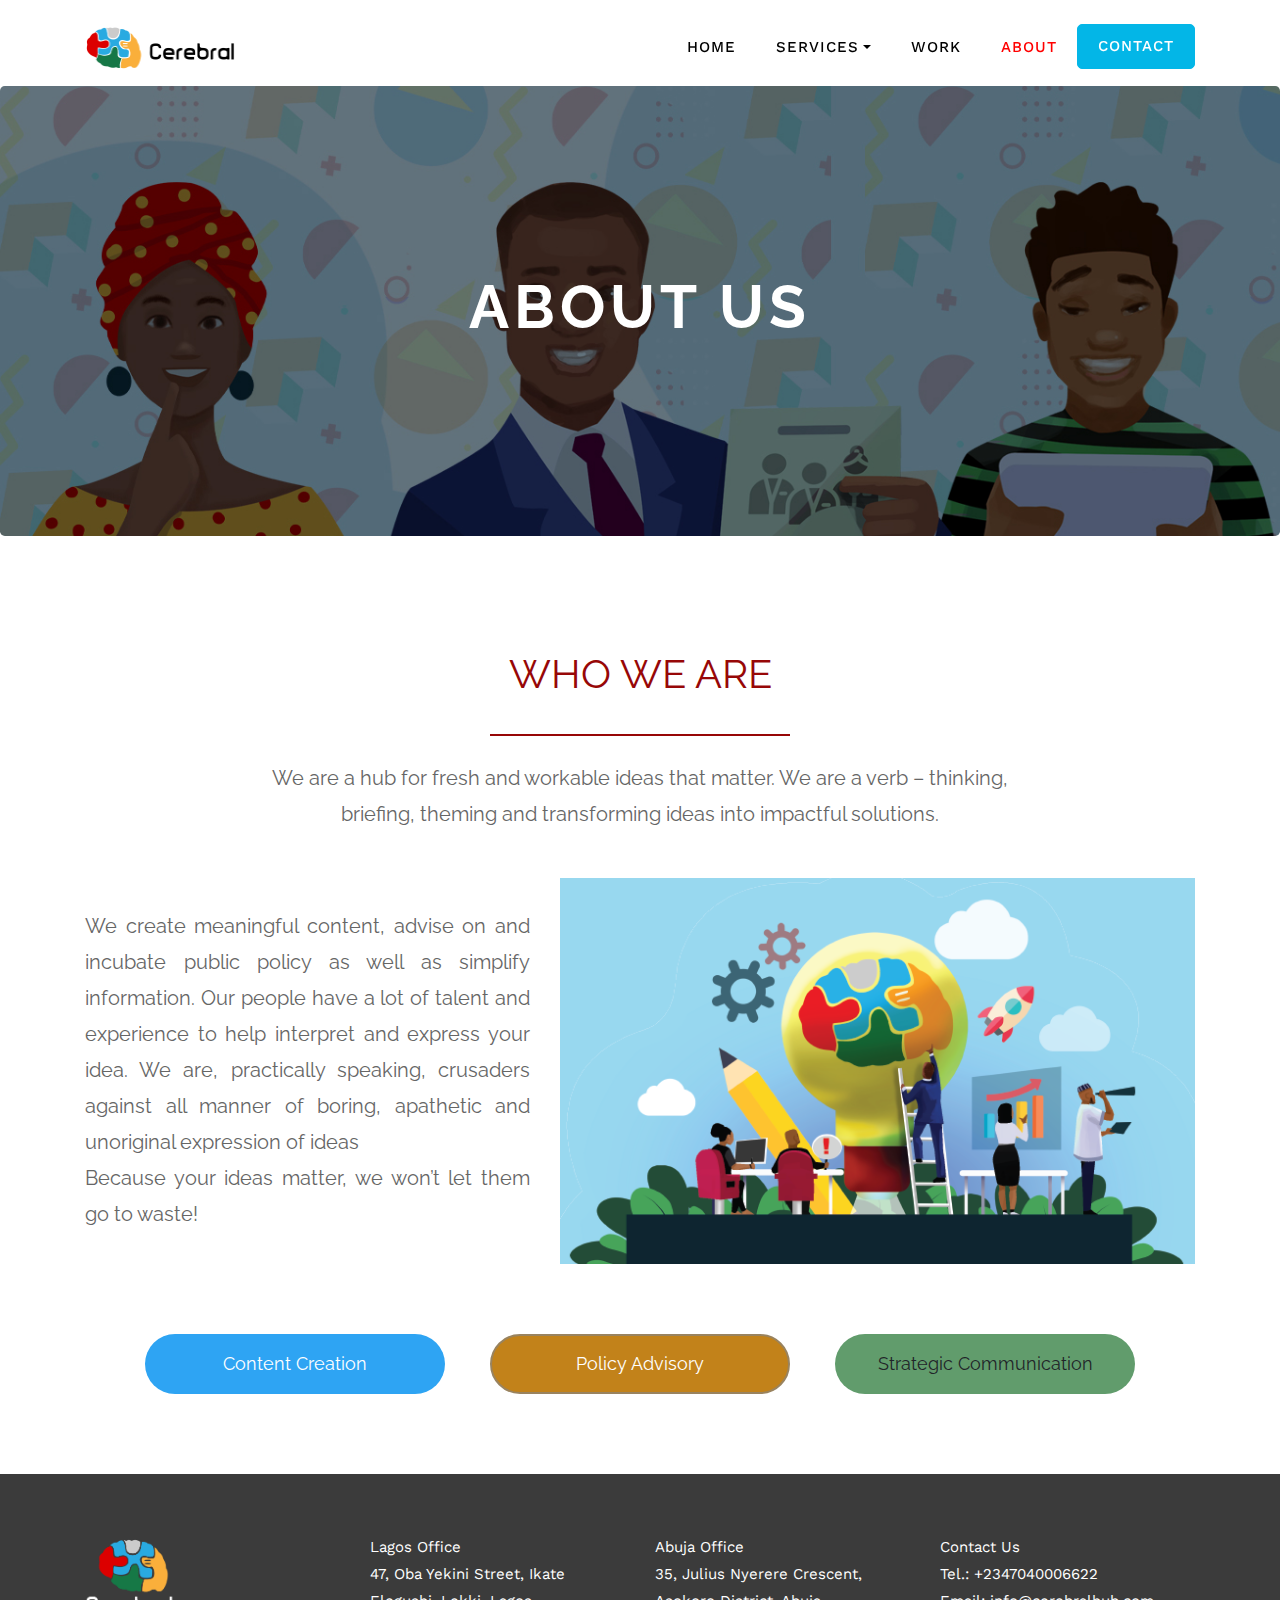
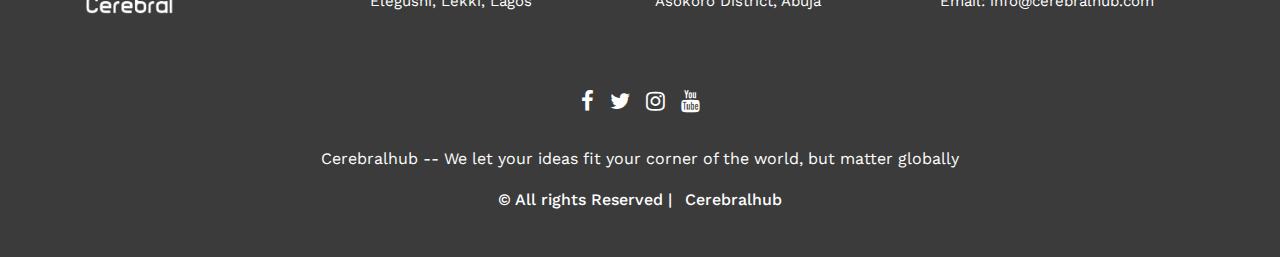
==== commit 4d6b2977: "afternoon thursday" ====
--- a/about.html
+++ b/about.html
@@ -122,7 +122,7 @@
                     <div class="row">
                         <div class="col-sm-5">
                                 <div class="otherStatement">
-                                  <p align="justify"> We create meaningful content, advise on and incubate public policy as well as simply information.
+                                  <p align="justify"> We create meaningful content, advise on and incubate public policy as well as simplify information.
                                      Our people have a lot of talent and experience to help interpret and express your idea. We are, practically speaking, 
                                      crusaders against all manner of boring, apathetic and unoriginal expression of ideas
                                      <br>Because your ideas matter, we won’t let them go to waste!
--- a/css/index.css
+++ b/css/index.css
@@ -150,8 +150,9 @@
 
 
 .navbar{
-  padding-bottom:20px;
-  margin-bottom:15px;
+  padding-bottom:30px;
+  margin-bottom:0px;
+  padding-top:0px;
 }
   .info {
     border: 2px solid #ffffff;
@@ -700,7 +701,7 @@
 
 #media .content h4{
   color:rgb(0, 153, 59);
-  padding-top:30px;
+  padding-top:5px;
   font-size:35px;
 
 }
@@ -715,7 +716,7 @@
   border-radius:30px;
   width: 200px;
   font-size:18px;
-  margin:20px;
+  margin:10px;
   height:50px;
   background: #619c6c;
 
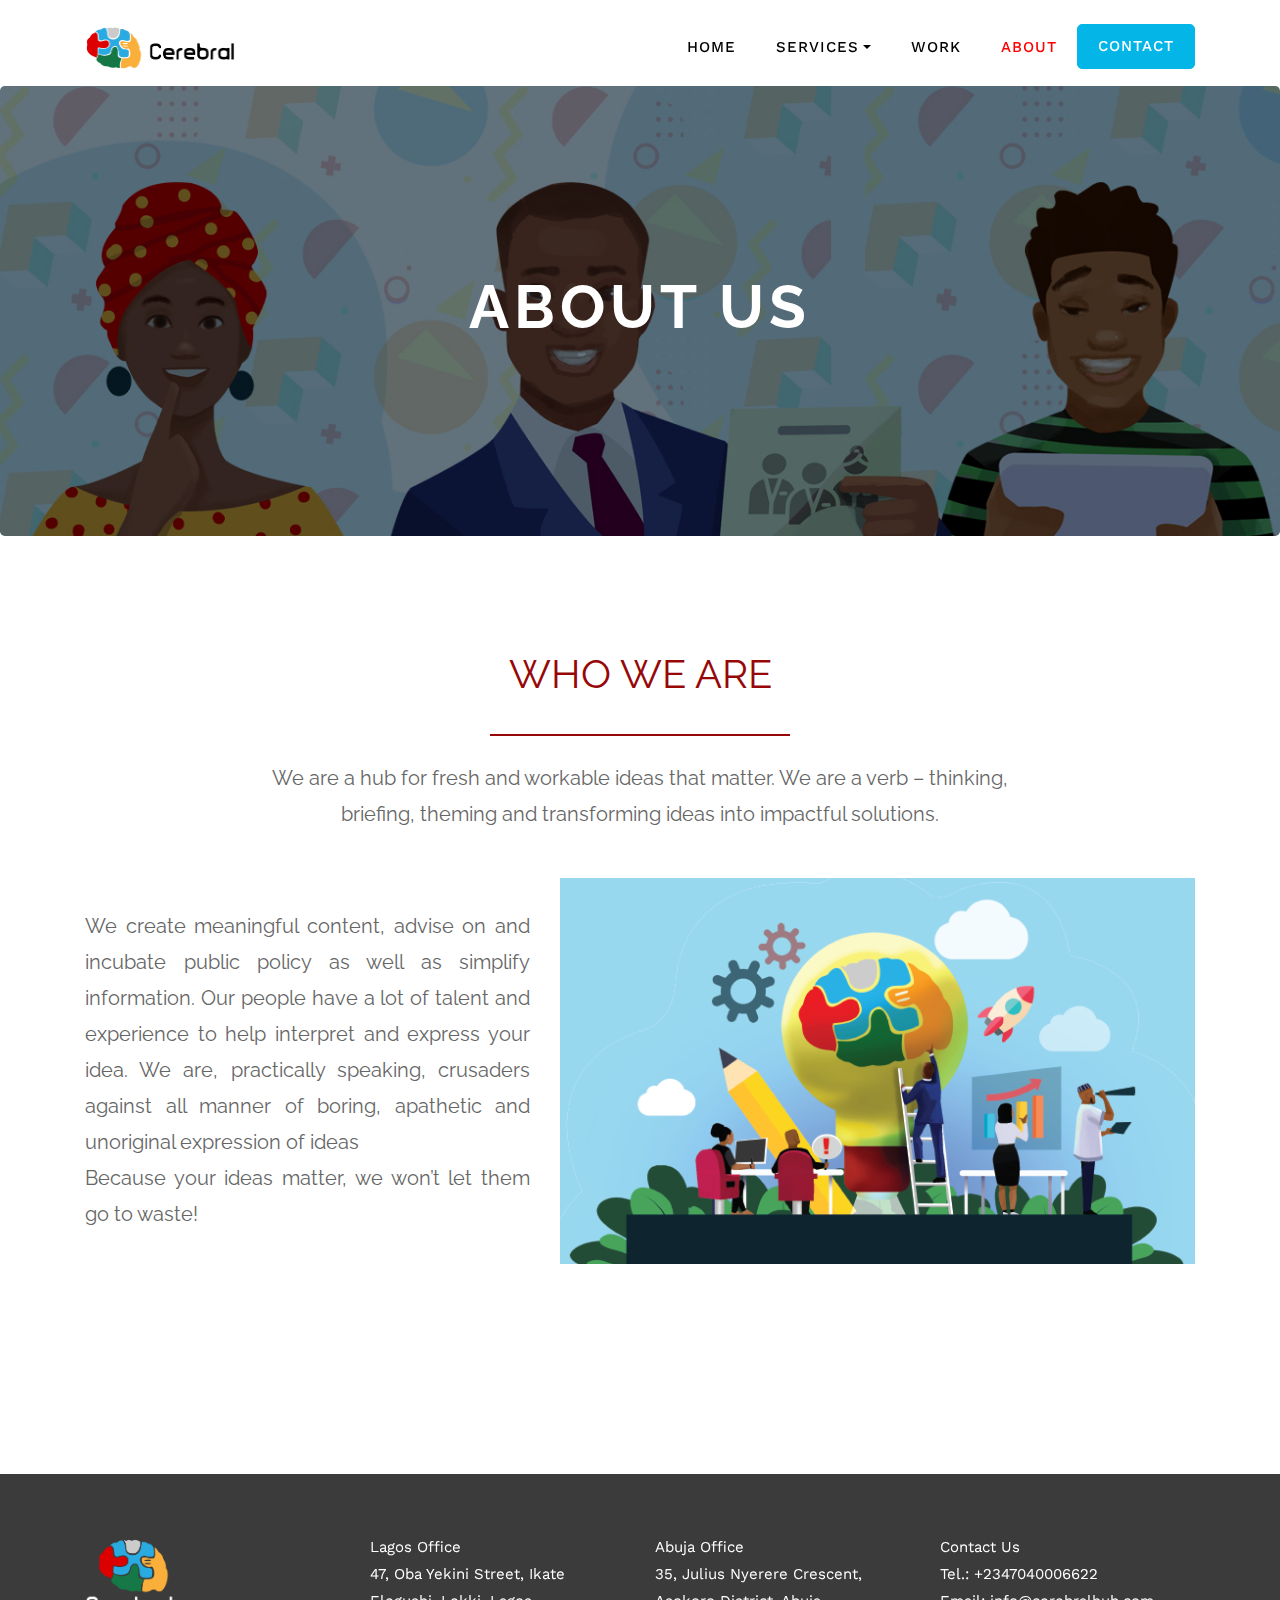
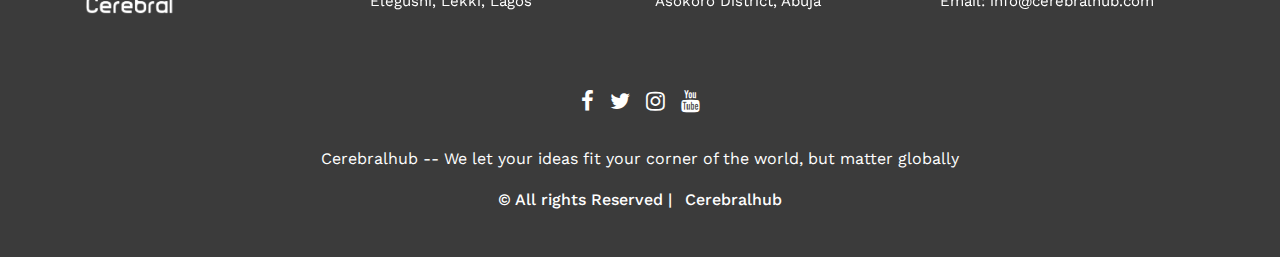
==== commit 2a3a5c87: "Animation on scroll" ====
--- a/about.html
+++ b/about.html
@@ -17,6 +17,7 @@
 
     <link rel="stylesheet" href="css/jquery.timepicker.css">
     <link href="css/hover-min.css" rel="stylesheet">
+  <link rel="stylesheet" href="https://unpkg.com/aos@next/dist/aos.css" />
 
     
     <link rel="stylesheet" href="css/style.css">
@@ -143,13 +144,13 @@
 
 
             
-        <div class="missionStatement2" >
+        <div class="missionStatement2" data-aos="fade-up">
             <div class="container">  
-                <a href="work.html#research"><button class="btn aboutResearchButton animated slideInLeft">Content Creation</button></a>
-
-                <a href="work.html#policy"><button class="btn aPolicyMaking animated slideInRight">Policy Advisory</button></a>
+                <a href="services.html#research"><button class="btn aboutResearchButton">Content Creation</button></a>
+
+                <a href="services.html#policy"><button class="btn aPolicyMaking">Policy Advisory</button></a>
           
-                <a href="work.html#media"> <button class="btn aMediaButton animated slideInLeft">Strategic Communication</button></a>
+                <a href="services.html#media"> <button class="btn aMediaButton">Strategic Communication</button></a>
 
                   </div>         
             </div>
@@ -218,6 +219,13 @@
 <script src="https://cdnjs.cloudflare.com/ajax/libs/popper.js/1.14.3/umd/popper.min.js" integrity="sha384-ZMP7rVo3mIykV+2+9J3UJ46jBk0WLaUAdn689aCwoqbBJiSnjAK/l8WvCWPIPm49" crossorigin="anonymous"></script>
 <script src="https://stackpath.bootstrapcdn.com/bootstrap/4.1.3/js/bootstrap.min.js" integrity="sha384-ChfqqxuZUCnJSK3+MXmPNIyE6ZbWh2IMqE241rYiqJxyMiZ6OW/JmZQ5stwEULTy" crossorigin="anonymous"></script>
 
+ <script src="https://unpkg.com/aos@next/dist/aos.js"></script>
+  <script>
+    AOS.init({
+	offset:400,
+	duration:1000
+	});
+  </script>
 
 </body>
 </html>--- a/css/index.css
+++ b/css/index.css
@@ -701,7 +701,7 @@
 
 #media .content h4{
   color:rgb(0, 153, 59);
-  padding-top:5px;
+  padding-top:0px;
   font-size:35px;
 
 }
@@ -761,6 +761,7 @@
 
 .howWeDo p{
  padding-top: 60px;
+ font-family: Raleway;
 }
 
 .howWeDo .text{
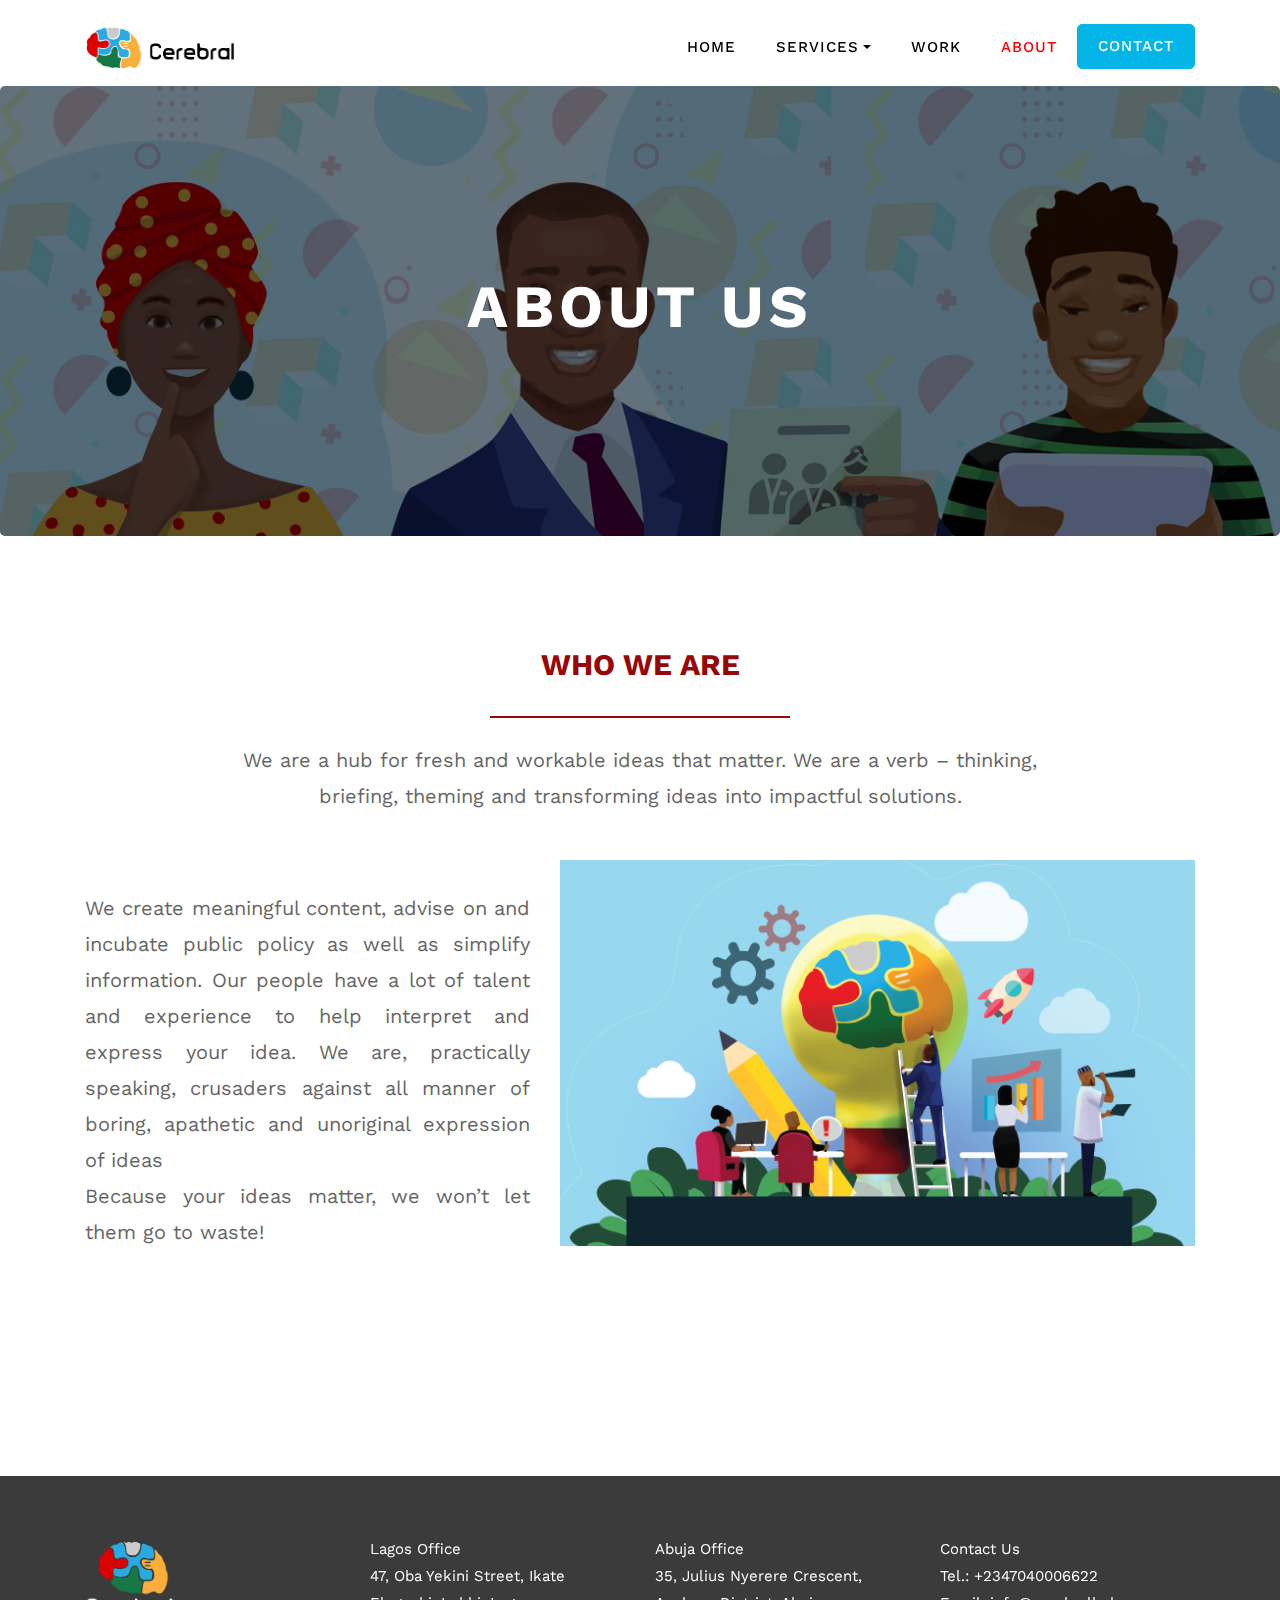
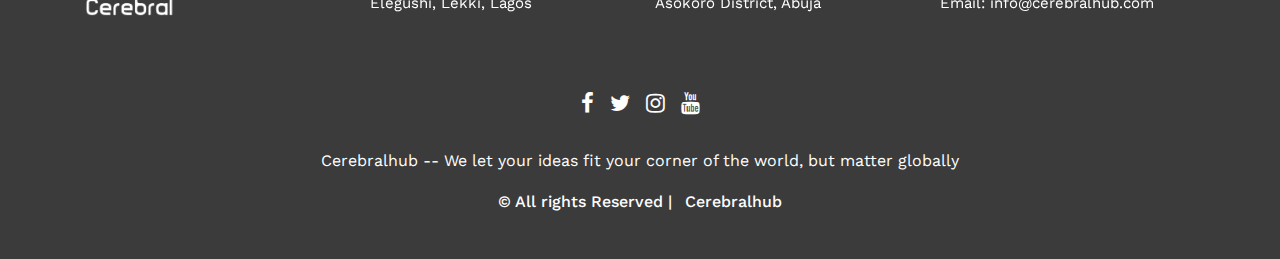
==== commit 73a15129: "tuesday submit" ====
--- a/about.html
+++ b/about.html
@@ -103,7 +103,7 @@
         <div class="missionStatement">
             <div class="container">
                 <div class= "head5">
-                  WHO WE ARE
+                <b>  WHO WE ARE </b>
                   <hr class="hr-middle my-4 wow fadeInDown" data-wow-delay="0.4s">
 
                 </div>    
@@ -222,7 +222,7 @@
  <script src="https://unpkg.com/aos@next/dist/aos.js"></script>
   <script>
     AOS.init({
-	offset:400,
+	offset:300,
 	duration:1000
 	});
   </script>
--- a/css/index.css
+++ b/css/index.css
@@ -1,5 +1,4 @@
  
- @import url("https://fonts.googleapis.com/css?family=Raleway:200,300,400,700,700i,900");
 
 
  /*
@@ -175,14 +174,13 @@
   letter-spacing: 5px;
   font-size:55px;
   /*font-weight:1000px;*/
-  font-family: Raleway;
+  font-family: ;
 }
 
 h5 {
   letter-spacing: 0px;
   font-size:18px;
   font-weight:0px;
-  font-family: Raleway;
 }
 
 .hr-light {
@@ -200,20 +198,17 @@
     text-align: center;
     padding-top:80px;
     padding-bottom:80px;
-    font-family: Raleway;
 }
 
 .mission .head{
   font-size: 20px;
   font-weight:900px;
-  font-family: Raleway;
   color:rgb(151, 7, 7);
 }
 
 .mission p{
     font-size: 60px;
     font-weight:900px;
-    font-family: Raleway;
     color:black;
     word-spacing: 5px;
 
@@ -230,7 +225,6 @@
 .mission .container .container h6 {
   padding-top:12px;
   font-size:16px;
-  font-family: Raleway;
 
 }
 
@@ -239,7 +233,6 @@
     position: relative;
     text-align: center;
     color: white;
-    font-family: Raleway;
 
   }
 
@@ -283,7 +276,6 @@
     -ms-transform: translate(-50%, -50%);
     transform: translate(-50%, -50%);
     text-align: center;
-    font-family: Raleway;
 
   }
 
@@ -294,27 +286,23 @@
     text-align: center;
     font-size:30px;
     padding-bottom:4px;
-    font-weight:700px;
+    font-weight:500px;
     color:rgb(151, 7, 7);
-    font-family: Raleway;
-
 
   }
 
   .whatwedo .text{
     text-align: center;
     font-size:17px;
-    font-family: Raleway;
     padding-bottom:40px;
 
   }
   
   .whatwedo{
     padding:20px;
-    padding-top:70px;
+    padding-top:80px;
     padding-bottom:40px;
     background:rgb(255, 255, 255);
-    font-family: Raleway;
 
   }
 
@@ -333,7 +321,6 @@
     padding-bottom:30px;
     justify-content: center;
     text-align: center;
-    font-family: Raleway;
     font-size:30px;
     color: rgb(151, 7, 7);
 
@@ -422,18 +409,17 @@
 }
 
 .missionStatement .head5{
-  font-size: 40px;
+  color: rgb(151, 7, 7);
+  font-size:30px;
+  font-weight:500px;
   text-align: center;
-  font-weight: 500px;
   color:rgb(151, 7, 7);
-  font-family: Raleway;
 
 }
 
 .missionStatement p{
   font-size:20px;
   text-align: center;
-  font-family: Raleway;
 
 
 }
@@ -445,7 +431,6 @@
 
 .container .otherStatement p{
   font-size:20px;
-  font-family: Raleway;
   padding-top:30px;
 
 }
@@ -462,7 +447,6 @@
 .missionStatement2{
 font-size:20px;
 text-align: center;
-font-family: Raleway;
 padding-top:50px;
 padding-bottom:60px;
 
@@ -748,10 +732,8 @@
   padding-top:80px;
   text-align: center;
   font-size:30px;
-  padding-bottom:4px;
-  font-weight:700px;
+  font-weight:500px;
   color:rgb(151, 7, 7);
-  font-family: Raleway;
 }
 
 
@@ -761,13 +743,12 @@
 
 .howWeDo p{
  padding-top: 60px;
- font-family: Raleway;
 }
 
 .howWeDo .text{
   text-align: center;
   font-size:17px;
-  font-family: Raleway;
+  font-family: ;
   padding-bottom:40px;
   padding-bottom: 50px;
 
@@ -796,7 +777,6 @@
   text-align: center;
   margin-top:50px;
   font-size:30px;
-  font-family: Raleway;
   color: rgb(151, 7, 7)
 }
 
@@ -921,3 +901,32 @@
 #footer ul.social li a:hover{
 color:#eeeeee;
 }
+
+
+
+#dexter{
+  padding-top:80px;
+  padding-bottom:50px;
+}
+
+#dexter img{
+  width:100%;
+}
+
+#dexter .content p{
+  padding-top:90px;
+  color:rgba(100, 85, 0, 0.774);
+  font-size:30px;
+  font-weight:500px;
+}
+
+/*
+#dexter .content p{
+}
+*/
+
+#work .container .head2{
+  color: rgb(151, 7, 7);
+  font-size:30px;
+  font-weight:500px;
+}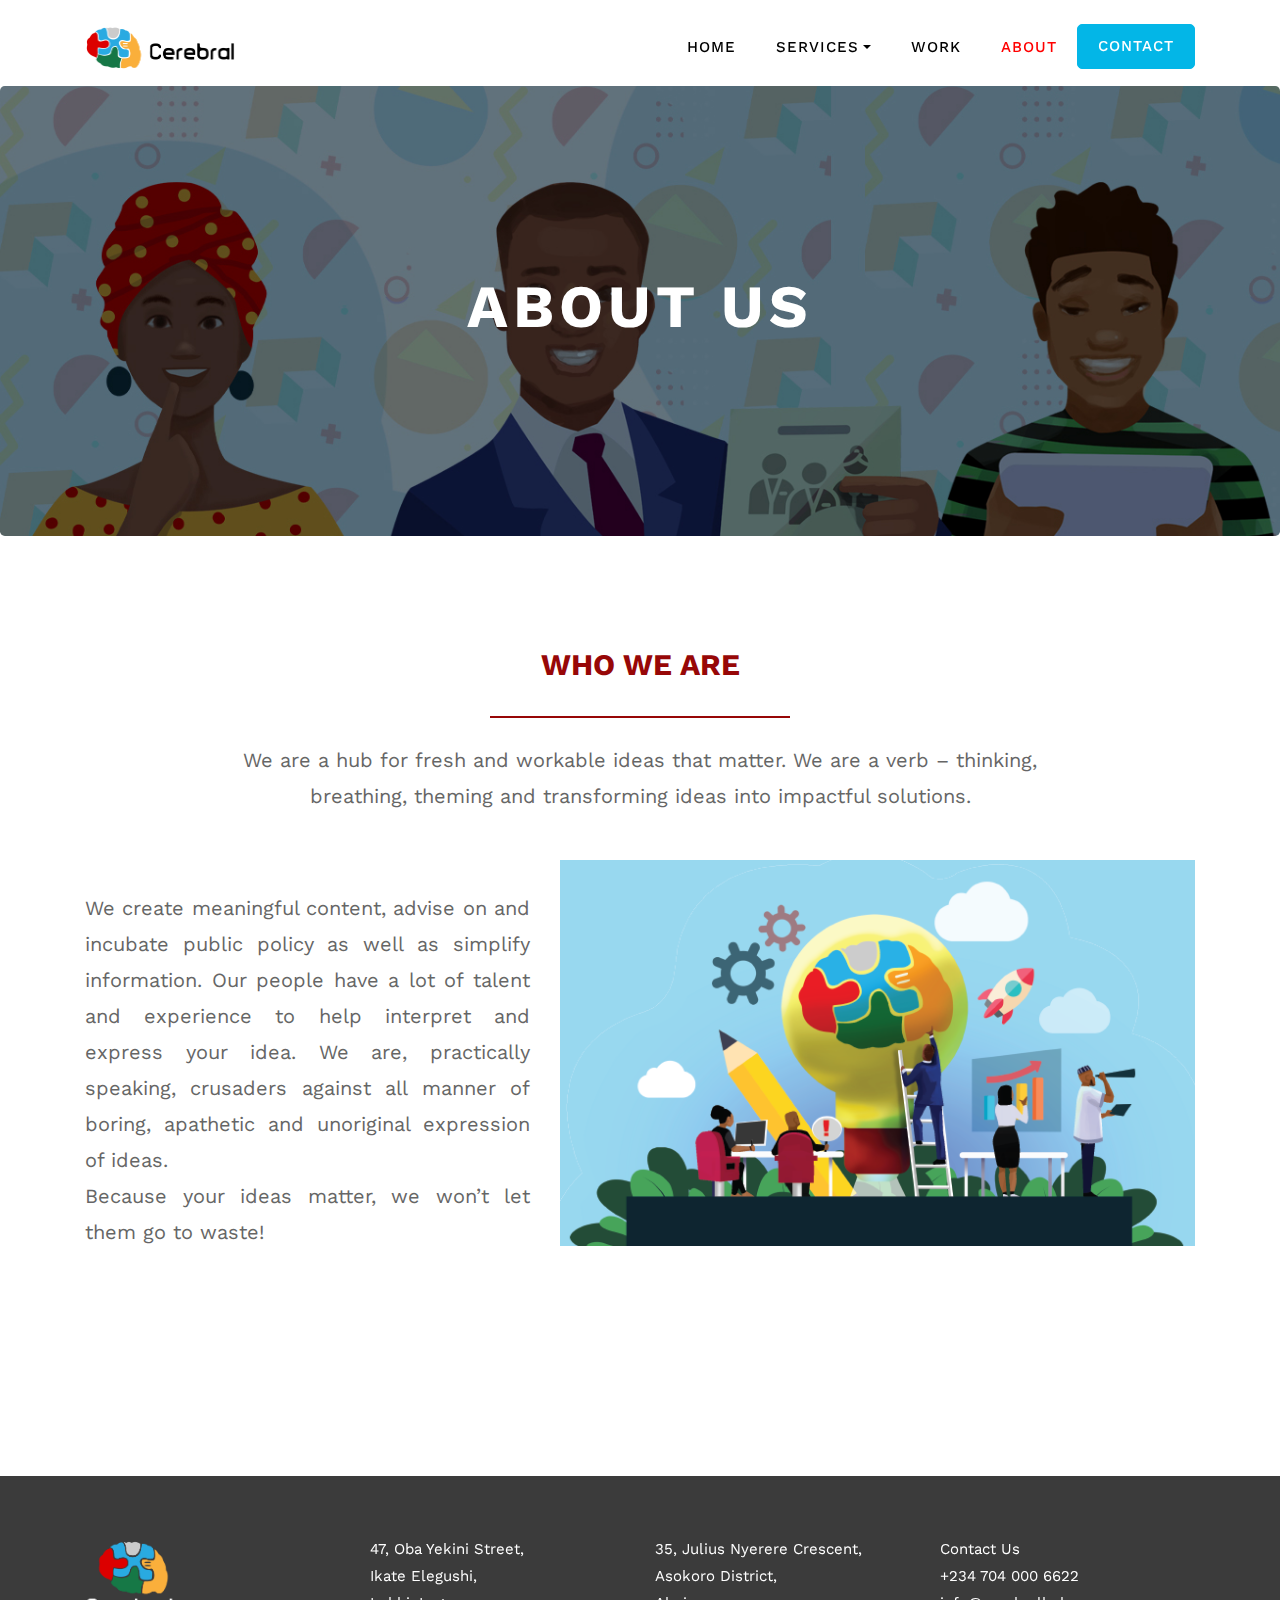
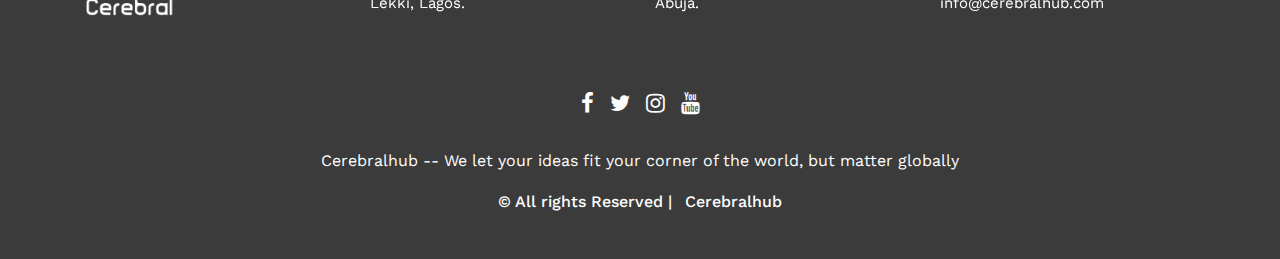
==== commit e68130ea: "Mr. Nduka" ====
--- a/about.html
+++ b/about.html
@@ -108,7 +108,7 @@
 
                 </div>    
                 <p align="justify">We are a hub for fresh and workable ideas that matter.
-                   We are a verb – thinking, <br>briefing, theming and transforming ideas into impactful solutions. 
+                   We are a verb – thinking, <br>breathing, theming and transforming ideas into impactful solutions. 
                     </p>
             
                 </div>
@@ -125,7 +125,7 @@
                                 <div class="otherStatement">
                                   <p align="justify"> We create meaningful content, advise on and incubate public policy as well as simplify information.
                                      Our people have a lot of talent and experience to help interpret and express your idea. We are, practically speaking, 
-                                     crusaders against all manner of boring, apathetic and unoriginal expression of ideas
+                                     crusaders against all manner of boring, apathetic and unoriginal expression of ideas.
                                      <br>Because your ideas matter, we won’t let them go to waste!
 
                                     </p>
@@ -169,19 +169,19 @@
             </div>
   
             <div class="col-sm">
-              Lagos Office
-              <P>47, Oba Yekini Street, Ikate Elegushi, Lekki, Lagos</P>
-            </div>
-
-            <div class="col-sm">
-                  Abuja Office
-                  <P>35, Julius Nyerere Crescent, Asokoro District, Abuja</P>
+              
+              <P>47, Oba Yekini Street, <br> Ikate Elegushi, <br>Lekki, Lagos.</P>
+            </div>
+
+            <div class="col-sm">
+
+              <P>35, Julius Nyerere Crescent, <br> Asokoro District, <br> Abuja.</P>
                 </div>
   
             <div class="col-sm">
                 Contact Us
-                <p>Tel.: +2347040006622 <br>
-                Email: info@cerebralhub.com </p>
+                <p> +234 704 000 6622 <br>
+                info@cerebralhub.com </p>
                 </div>
             
           </div>   
--- a/css/index.css
+++ b/css/index.css
@@ -914,8 +914,8 @@
 }
 
 #dexter .content p{
-  padding-top:90px;
-  color:rgba(100, 85, 0, 0.774);
+  padding-top:70px;
+  color:rgba(80, 68, 0, 0.774);
   font-size:30px;
   font-weight:500px;
 }
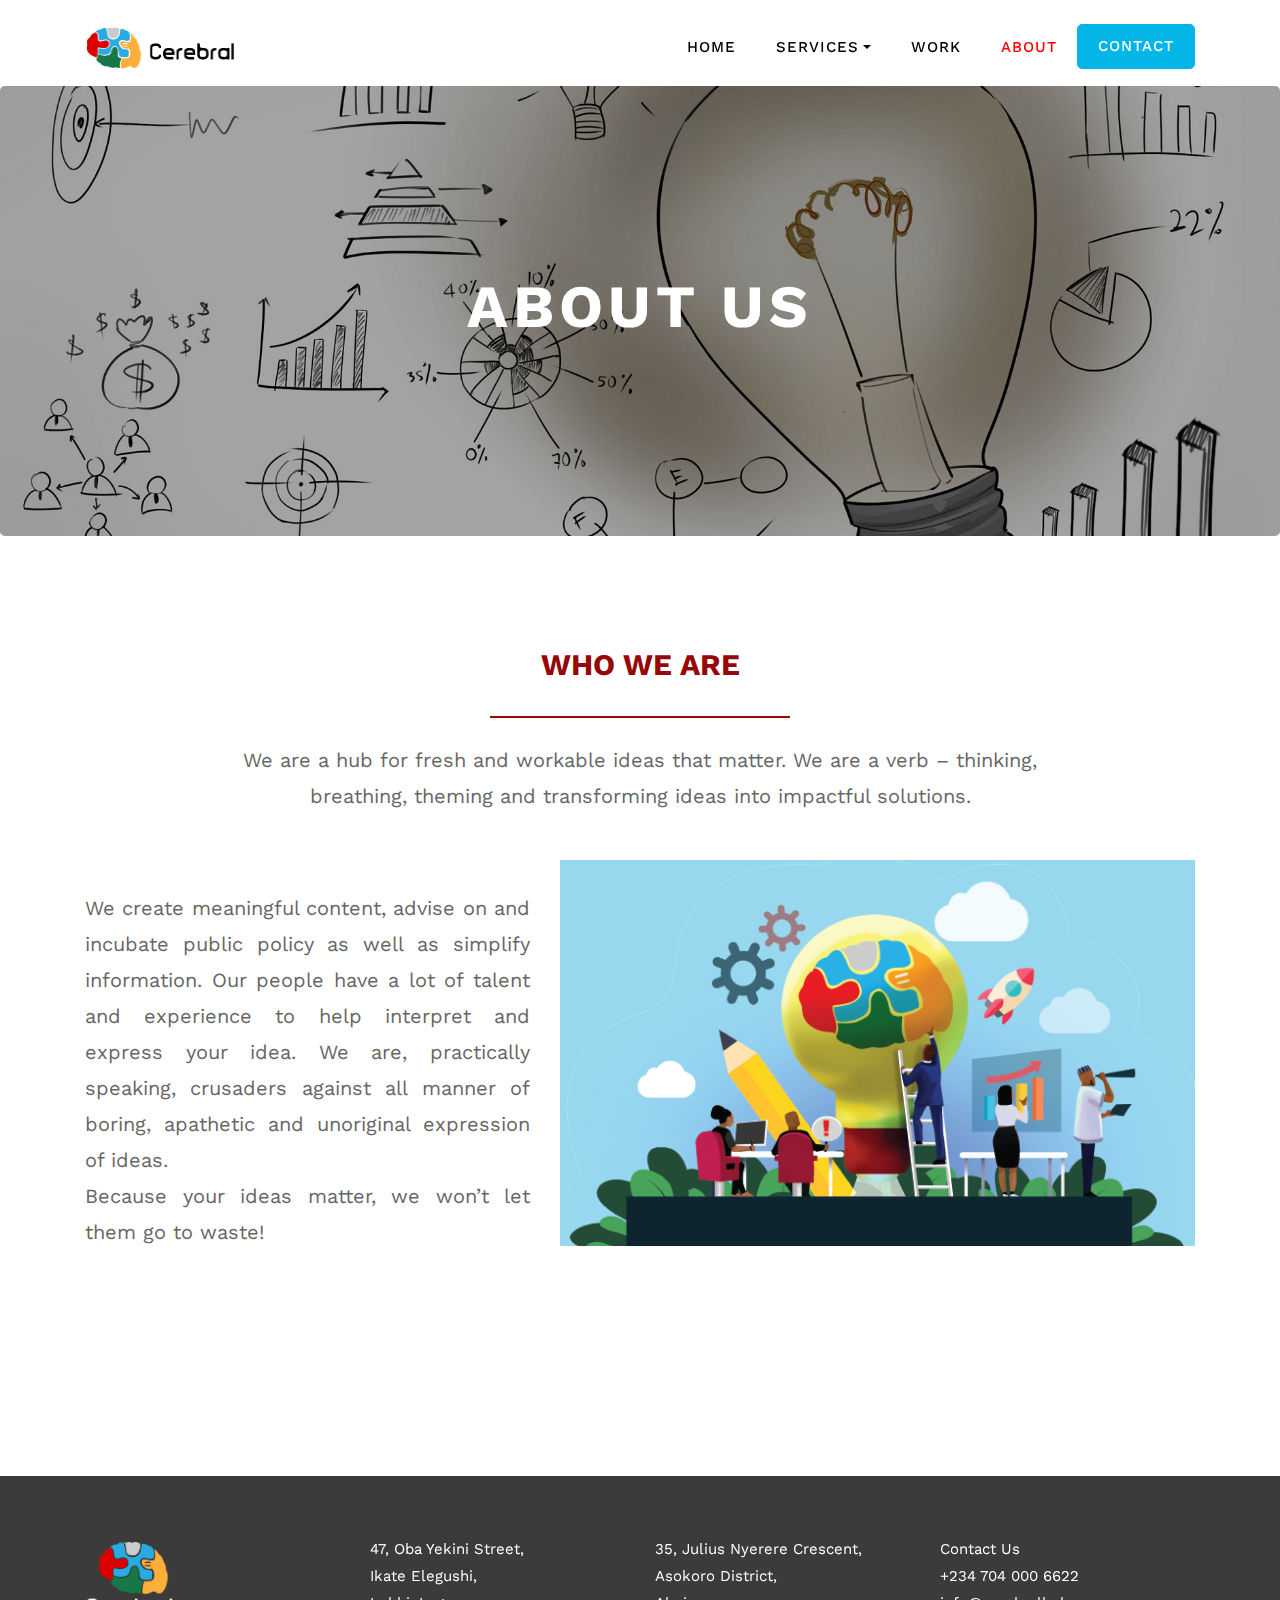
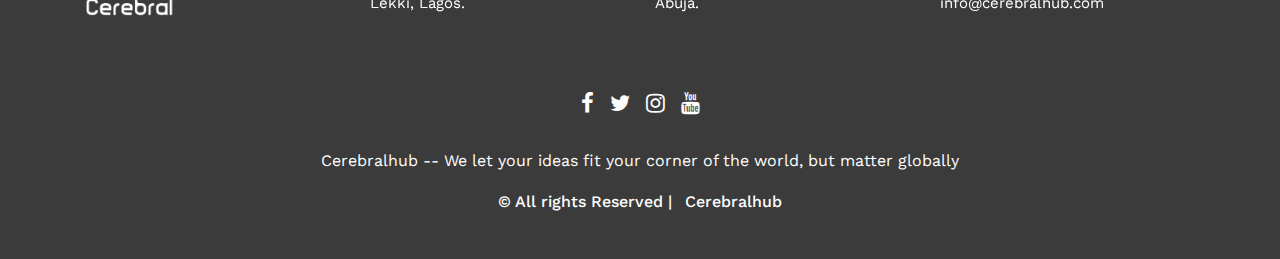
==== commit 0a876817: "after blacklist recovery" ====
--- a/about.html
+++ b/about.html
@@ -84,7 +84,7 @@
 <!-- Full Page Image Header with Vertically Centered Content -->
 <header class="jumbotron masthead" style="height: 50vh;
 min-height: 350px;
-background-image: url('images/front1.jpg');
+background-image: url('images/about.jpg');
 background-size: cover;
 background-position: center;
 background-repeat: no-repeat;
@@ -194,9 +194,9 @@
         <div class="row">
             <div class="col-xs-12 col-sm-12 col-md-12 mt-2 mt-sm-5">
               <ul class="list-unstyled list-inline social text-center">
-                <li class="list-inline-item"><a href="javascript:void();"><i class="fa fa-facebook"></i></a></li>
-                <li class="list-inline-item"><a href="javascript:void();"><i class="fa fa-twitter"></i></a></li>
-                <li class="list-inline-item"><a href="javascript:void();"><i class="fa fa-instagram"></i></a></li>
+                <li class="list-inline-item"><a href="https://web.facebook.com/search/top/?q=cerebralhub"><i class="fa fa-facebook"></i></a></li>
+                <li class="list-inline-item"><a href="https://twitter.com/CerebralHub"><i class="fa fa-twitter"></i></a></li>
+                <li class="list-inline-item"><a href="https://www.instagram.com/cerebralhub/?hl=en"><i class="fa fa-instagram"></i></a></li>
                <li class="list-inline-item"><a href="javascript:void();"><i class="fa fa-youtube"></i></a></li>
                <!-- <li class="list-inline-item"><a href="javascript:void();" target="_blank"><i class="fa fa-envelope"></i></a></li>-->
               </ul>
